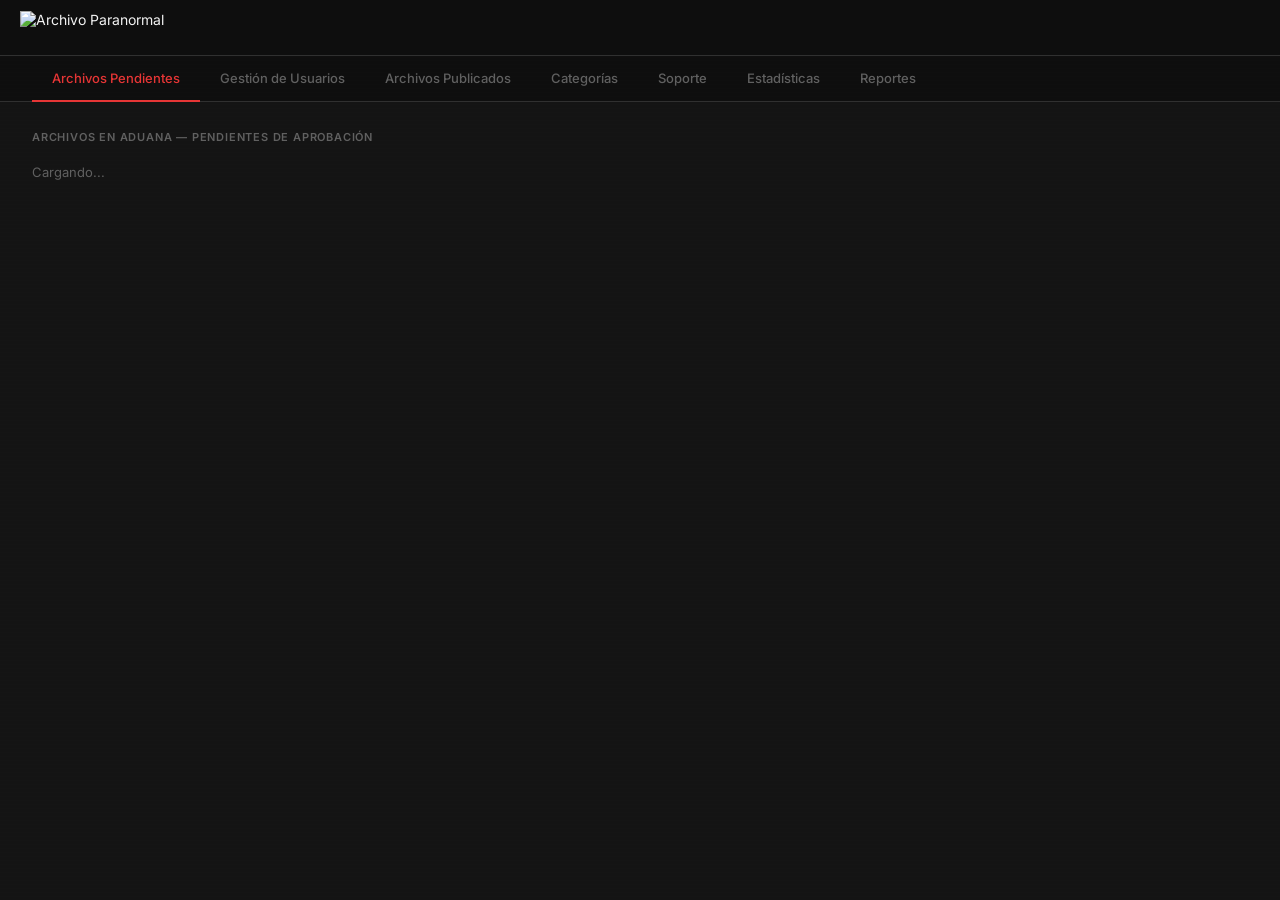
==== static/admin.html @ aea9e906 "Preparar deploy: super admin, soporte, permisos, modo claro, auto-init DB y config Render Co-Authore" ====
<!DOCTYPE html>
<html lang="es">
<head>
<meta charset="UTF-8">
<link rel="preconnect" href="https://fonts.googleapis.com">
<link rel="preconnect" href="https://fonts.gstatic.com" crossorigin>
<meta name="viewport" content="width=device-width, initial-scale=1.0">
<title>Administración — Archivo Paranormal</title>
<link rel="stylesheet" href="shared.css">
<link rel="stylesheet" href="admin.css">
</head>
<body>

<nav class="navbar">
  <a class="navbar-logo" onclick="irHome()">
    <img src="/logo.png" alt="Archivo Paranormal">
  </a>
  <div class="navbar-nav" id="navbar-nav"></div>
  <div class="navbar-session" id="session-bar"></div>
</nav>
</div>

<!-- Tabs -->
<div class="tabs">
  <button class="tab active" data-tab="pendientes">Archivos Pendientes</button>
  <button class="tab" data-tab="usuarios">Gestión de Usuarios</button>
  <button class="tab" data-tab="publicados">Archivos Publicados</button>
  <button class="tab" data-tab="categorias">Categorías</button>
  <button class="tab" data-tab="soporte">Soporte</button>
  <button class="tab" data-tab="estadisticas">Estadísticas</button>
  <button class="tab" data-tab="reportes">Reportes</button>
  <button class="tab hidden" data-tab="permisos" id="tab-btn-permisos">Permisos</button>
</div>

<!-- ══════════ TAB: ARCHIVOS PENDIENTES ══════════ -->
<section id="tab-pendientes" class="tab-content">
  <h2 class="section-title">Archivos en aduana — pendientes de aprobación</h2>
  <div id="lista-pendientes" class="lista-pendientes">
    <p class="cargando">Cargando...</p>
  </div>
</section>

<!-- ══════════ TAB: PUBLICADOS ══════════ -->
<section id="tab-publicados" class="tab-content hidden">
  <h2 class="section-title">Archivos publicados — gestión</h2>
  <div id="lista-publicados"></div>
</section>

<!-- ══════════ TAB: CATEGORÍAS ══════════ -->
<section id="tab-categorias" class="tab-content hidden">
  <h2 class="section-title">Categorías / carpetas del archivo</h2>
  <div class="cat-form">
    <input type="text" id="nueva-cat" maxlength="100" placeholder="Nombre de la nueva categoría (ej. Criptozoología)">
    <button class="btn-accion btn-verde" id="btn-crear-cat">+ Crear categoría</button>
  </div>
  <p id="cat-error" class="error-msg hidden"></p>
  <div id="lista-categorias"></div>
</section>

<!-- ══════════ TAB: SOPORTE ══════════ -->
<section id="tab-soporte" class="tab-content hidden">
  <h2 class="section-title">Solicitudes de soporte</h2>
  <div id="lista-soporte"></div>
</section>

<!-- ══════════ TAB: PERMISOS (solo Super Admin) ══════════ -->
<section id="tab-permisos" class="tab-content hidden">
  <h2 class="section-title">Permisos del perfil Administrador</h2>
  <p class="perm-hint">Como Super Administrador puedes delegar o revocar estas capacidades al perfil Administrador. El Super Administrador siempre las tiene.</p>
  <div id="lista-permisos"></div>

  <h2 class="section-title" style="margin-top:32px">Peso máximo de subida</h2>
  <div class="peso-form">
    <input type="number" id="peso-max" min="1" max="2000">
    <span class="peso-unidad">MB</span>
    <button class="btn-accion btn-verde" id="btn-guardar-peso">Guardar</button>
  </div>
  <p id="peso-msg" class="perm-hint"></p>
</section>

<!-- ══════════ TAB: ESTADÍSTICAS ══════════ -->
<section id="tab-estadisticas" class="tab-content hidden">
  <h2 class="section-title">Estadísticas del sitio</h2>
  <div id="stats-grid" class="stats-grid"></div>
  <div id="top-archivos-wrap" style="margin-top:24px"></div>
</section>

<!-- ══════════ TAB: REPORTES ══════════ -->
<section id="tab-reportes" class="tab-content hidden">
  <h2 class="section-title">Reportes pendientes</h2>
  <div id="lista-reportes"></div>
</section>

<!-- ══════════ TAB: USUARIOS ══════════ -->
<section id="tab-usuarios" class="tab-content hidden">
  <h2 class="section-title">Gestión de usuarios</h2>

  <!-- Modal cambio de contraseña -->
  <div id="modal-pwd" class="modal-overlay hidden">
    <div class="modal-box">
      <button onclick="document.getElementById('modal-pwd').classList.add('hidden')" class="modal-close">&times;</button>
      <h3 class="modal-title">Nueva contraseña</h3>
      <input type="password" id="nueva-pwd" placeholder="Mínimo 8 caracteres">
      <p id="pwd-error" class="error-msg hidden"></p>
      <button class="btn-accion btn-verde" id="btn-confirmar-pwd">Confirmar</button>
    </div>
  </div>

  <div id="tabla-usuarios-wrap">
    <p class="cargando">Cargando...</p>
  </div>
</section>

<div class="vhs-overlay"></div>

<script src="temas.js"></script>
<script src="auth.js"></script>
<script src="admin.js"></script>
</body>
</html>
---- static/shared.css ----
@import url('https://fonts.googleapis.com/css2?family=Inter:wght@300;400;500;600;700&display=swap');

* { margin: 0; padding: 0; box-sizing: border-box; }

:root {
  --bg:        #141414;
  --bg-1:      #1c1c1c;
  --bg-2:      #242424;
  --bg-3:      #2e2e2e;
  --border:    #303030;
  --text:      #f2f2f2;
  --text-2:    #a8a8a8;
  --text-3:    #606060;
  --red:       #e63535;
  --red-2:     #c02020;
  --red-dark:  #8a0f0f;
  --red-bg:    #1c0808;
  --red-glow:  rgba(230,53,53,.35);
}

/* ══ MODO CLARO ══ */
/* color-scheme hace que los controles nativos (menús de <select>, scrollbars,
   date pickers) se rendericen en el esquema correcto, no según el SO. */
:root { color-scheme: dark; }
:root[data-modo="claro"] { color-scheme: light; }

:root[data-modo="claro"] {
  --bg:     #f4f4f5;
  --bg-1:   #ffffff;
  --bg-2:   #ececee;
  --bg-3:   #e0e0e3;
  --border: #d6d6da;
  --text:   #1a1a1c;
  --text-2: #52525b;
  --text-3: #8a8a92;
}
:root[data-modo="claro"] .navbar { background: #ffffff; }
:root[data-modo="claro"] .tabs   { background: #ececee; }
/* En claro, atenuar el ruido VHS para que no ensucie el fondo blanco */
:root[data-modo="claro"] .vhs-overlay { opacity: .12; }

body {
  background: var(--bg);
  color: var(--text);
  font-family: 'Inter', system-ui, sans-serif;
  font-size: 14px;
  min-height: 100vh;
  -webkit-font-smoothing: antialiased;
  transition: background .2s, color .2s;
}

/* ══ NAVBAR ══ */
.navbar {
  display: flex; align-items: center;
  justify-content: space-between;
  padding: 0 20px; height: 56px;
  background: #0e0e0e;
  border-bottom: 1px solid var(--border);
  position: sticky; top: 0; z-index: 90;
  gap: 12px;
}
.navbar-logo { display: flex; align-items: center; gap: 10px; cursor: pointer; flex-shrink: 0; text-decoration: none; }
.navbar-logo img { height: 34px; width: auto; }
.navbar-nav { display: flex; align-items: center; gap: 4px; flex: 1; flex-wrap: wrap; }
.nav-btn {
  font-family: inherit; font-size: 13px; font-weight: 500;
  padding: 6px 12px; border: none; cursor: pointer;
  transition: background .15s, color .15s;
  background: transparent; color: var(--text-2);
  border-radius: 6px; display: flex; align-items: center; gap: 6px;
}
.nav-btn:hover { background: var(--bg-3); color: var(--text); }
.nav-btn-back, .nav-btn-home { border: 1px solid var(--border); }
.nav-btn-back:hover, .nav-btn-home:hover { border-color: var(--red-2); color: var(--red); }
.navbar-session { display: flex; align-items: center; gap: 8px; flex-shrink: 0; flex-wrap: wrap; }
.session-info { display: flex; align-items: center; gap: 8px; }
.session-nombre { font-size: 13px; font-weight: 500; color: var(--text-2); display: flex; align-items: center; gap: 8px; }
.session-badge {
  background: var(--red-bg); color: var(--red);
  font-size: 11px; font-weight: 600; padding: 2px 8px;
  border: 1px solid var(--red-dark); border-radius: 20px;
}
.navbar-cat-title { font-size: 14px; font-weight: 600; color: var(--red); margin-left: 8px; }

.btn-top {
  font-family: inherit; font-size: 13px; font-weight: 500;
  padding: 7px 14px; cursor: pointer;
  transition: all .15s; border-radius: 6px;
  display: flex; align-items: center; gap: 6px;
}
.btn-login  { background: transparent; color: var(--red); border: 1px solid var(--red-2); }
.btn-login:hover { background: var(--red-bg); }
.btn-register { background: var(--red-2); color: #fff; border: none; font-weight: 600; }
.btn-register:hover { background: var(--red-dark); box-shadow: 0 0 12px var(--red-glow); }
.btn-admin { background: var(--bg-2); color: var(--text-2); border: 1px solid var(--border); }
.btn-admin:hover { border-color: var(--red-2); color: var(--red); background: var(--red-bg); }
.btn-logout { background: transparent; color: var(--text-3); border: 1px solid var(--border); font-size: 12px; }
.btn-logout:hover { color: var(--text-2); border-color: var(--bg-3); }

/* ══ TOAST ══ */
.toast {
  position: fixed; bottom: 24px; right: 24px; z-index: 9999;
  background: var(--bg-1); border: 1px solid var(--border);
  border-radius: 10px; padding: 12px 18px;
  font-size: 13px; box-shadow: 0 8px 24px rgba(0,0,0,.5);
  display: flex; align-items: center; gap: 10px;
  animation: toast-in .2s ease;
}
.toast.ok    { border-left: 3px solid #4ade80; }
.toast.error { border-left: 3px solid var(--red); }
@keyframes toast-in { from { opacity:0; transform:translateY(12px); } to { opacity:1; transform:translateY(0); } }

/* ══ LOADING ══ */
.loading-overlay {
  position: fixed; inset: 0; background: rgba(0,0,0,.6);
  display: flex; align-items: center; justify-content: center; z-index: 999;
}
.loading-spinner {
  width: 40px; height: 40px; border-radius: 50%;
  border: 3px solid var(--border); border-top-color: var(--red);
  animation: spin .7s linear infinite;
}
@keyframes spin { to { transform: rotate(360deg); } }

/* ══ VHS ══ */
.vhs-overlay {
  position: fixed; inset: 0; pointer-events: none; z-index: 50;
  background-image: repeating-linear-gradient(to bottom, rgba(255,255,255,.018) 0px, rgba(255,255,255,.018) 1px, transparent 2px, transparent 4px);
  background-size: 100% 4px;
  animation: vhs-scroll 6s linear infinite;
  mix-blend-mode: overlay; opacity: .45;
}
.vhs-overlay::before {
  content: ""; position: absolute; left: 0; width: 100%; height: 60px;
  background: linear-gradient(to bottom, transparent 0%, rgba(255,50,50,.055) 50%, transparent 100%);
  animation: vhs-band 5s ease-in-out infinite;
}
@keyframes vhs-scroll { to { background-position-y: 400px; } }
@keyframes vhs-band   { 0% { top:-10%; } 50% { top:60%; } 100% { top:110%; } }

.hidden { display: none !important; }

/* ══ RESPONSIVE ══ */
@media (max-width: 768px) {
  .navbar { padding: 0 12px; height: auto; min-height: 56px; flex-wrap: wrap; padding-top: 8px; padding-bottom: 8px; }
  .navbar-logo img { height: 28px; }
  .navbar-nav { gap: 4px; }
  .nav-btn { font-size: 12px; padding: 5px 8px; }
  .navbar-session { gap: 6px; }
  .btn-top { font-size: 12px; padding: 6px 10px; }
  .session-nombre { font-size: 12px; }
  .session-badge { display: none; }
}

@media (max-width: 480px) {
  .navbar-nav .nav-btn span { display: none; }
  .btn-top span { display: none; }
}

/* ══ SELECTOR DE TEMAS ══ */
.tema-btn { gap: 6px; }

.tema-dropdown {
  position: absolute; top: calc(100% + 6px); right: 0;
  background: var(--bg-1); border: 1px solid var(--border);
  border-radius: 10px; box-shadow: 0 8px 24px rgba(0,0,0,.6);
  z-index: 200; min-width: 180px; overflow: hidden;
  animation: dropdown-in .15s ease;
}
@keyframes dropdown-in {
  from { opacity:0; transform: translateY(-6px); }
  to   { opacity:1; transform: translateY(0); }
}

.tema-opcion {
  display: flex; align-items: center; gap: 10px;
  padding: 10px 14px; cursor: pointer; font-size: 13px;
  color: var(--text-2); transition: background .12s;
}
.tema-opcion:hover  { background: var(--bg-2); color: var(--text); }
.tema-opcion.activo { color: var(--red); font-weight: 600; }

.tema-dot {
  width: 12px; height: 12px; border-radius: 50%; flex-shrink: 0;
  box-shadow: 0 0 6px currentColor;
}
---- static/admin.css ----
/* ── Tabs ── */
.tabs {
  display: flex; gap: 0;
  border-bottom: 1px solid var(--border);
  padding: 0 32px;
  background: #0e0e0e;
}
.tab {
  background: none; border: none;
  color: var(--text-3); font-family: inherit;
  font-size: 13px; font-weight: 500;
  padding: 14px 20px; cursor: pointer;
  border-bottom: 2px solid transparent;
  margin-bottom: -1px; transition: color .2s;
  display: flex; align-items: center; gap: 6px;
}
.tab.active { color: var(--red); border-bottom-color: var(--red); }
.tab:hover  { color: var(--text-2); }

.tab-content { padding: 28px 32px; }
.section-title {
  color: var(--text-3); font-size: 11px; font-weight: 600;
  letter-spacing: .8px; margin-bottom: 20px;
  text-transform: uppercase;
}

/* ── Cards pendientes ── */
.lista-pendientes {
  display: grid;
  grid-template-columns: repeat(auto-fill, minmax(280px, 1fr));
  gap: 16px;
}
.pendiente-card {
  background: var(--bg-1); border: 1px solid var(--border);
  border-radius: 10px; padding: 16px;
  display: flex; flex-direction: column; gap: 10px;
}
.pendiente-card img,
.pendiente-card video,
.pendiente-card audio {
  width: 100%; max-height: 180px;
  object-fit: cover; border-radius: 6px;
}

.p-nombre  { font-size: 12px; color: var(--text-2); word-break: break-all; }
.p-asunto  { font-size: 14px; font-weight: 600; color: var(--text); }
.p-meta    { font-size: 12px; color: var(--text-3); line-height: 1.7; }
.p-desc    { font-size: 12px; color: var(--text-3); line-height: 1.5; font-style: italic; }

.tipo-badge {
  font-size: 11px; font-weight: 600; padding: 3px 8px;
  background: var(--red-bg); color: var(--red);
  border: 1px solid var(--red-dark); text-transform: uppercase;
  border-radius: 20px; align-self: flex-start; letter-spacing: .3px;
}
.cat-badge {
  font-size: 11px; font-weight: 600; padding: 3px 8px;
  background: rgba(74,222,128,.08); color: #4ade80;
  border: 1px solid rgba(74,222,128,.2);
  border-radius: 20px; align-self: flex-start;
}

.acciones-card { display: flex; gap: 8px; margin-top: 4px; }
.btn-accion {
  flex: 1; font-family: inherit; font-size: 13px; font-weight: 600;
  padding: 9px; border: none; cursor: pointer;
  border-radius: 7px; transition: opacity .2s, transform .1s;
  display: flex; align-items: center; justify-content: center; gap: 6px;
}
.btn-accion:hover { opacity: .85; transform: translateY(-1px); }
.btn-verde { background: rgba(74,222,128,.12); color: #4ade80; border: 1px solid rgba(74,222,128,.25); }
.btn-rojo  { background: rgba(239,68,68,.12);  color: #f87171; border: 1px solid rgba(239,68,68,.25); }

/* ── Tabla usuarios ── */
.tabla-usuarios { width: 100%; border-collapse: collapse; font-size: 13px; }
.tabla-usuarios th {
  text-align: left; padding: 10px 14px;
  color: var(--text-3); border-bottom: 1px solid var(--border);
  font-size: 11px; font-weight: 600; text-transform: uppercase;
  letter-spacing: .5px;
}
.tabla-usuarios td {
  padding: 12px 14px; border-bottom: 1px solid var(--border);
  vertical-align: middle;
}
.tabla-usuarios tr:hover td { background: var(--bg-2); }

.perfil-badge {
  padding: 3px 10px; font-size: 11px; font-weight: 600;
  border: 1px solid; display: inline-block; border-radius: 20px;
}
.perfil-1 { border-color: var(--red); color: var(--red); background: var(--red-bg); }
.perfil-2 { border-color: #d97706; color: #fbbf24; background: rgba(217,119,6,.08); }
.perfil-3 { border-color: #4f46e5; color: #818cf8; background: rgba(79,70,229,.08); }

.estado-bloq { color: #f87171; font-size: 12px; font-weight: 500; }
.estado-ok   { color: #4ade80; font-size: 12px; font-weight: 500; }

.acciones-usuario { display: flex; gap: 5px; flex-wrap: wrap; }
.btn-mini {
  font-family: inherit; font-size: 12px; font-weight: 500;
  padding: 5px 10px; border: 1px solid; background: none;
  cursor: pointer; border-radius: 6px; transition: background .15s;
  display: flex; align-items: center; gap: 4px;
}
.btn-mini-rojo   { border-color: rgba(239,68,68,.3);   color: #f87171; }
.btn-mini-rojo:hover { background: rgba(239,68,68,.08); }
.btn-mini-verde  { border-color: rgba(74,222,128,.3);  color: #4ade80; }
.btn-mini-verde:hover { background: rgba(74,222,128,.08); }
.btn-mini-gris   { border-color: var(--border); color: var(--text-3); }
.btn-mini-gris:hover  { background: var(--bg-3); color: var(--text-2); }
.btn-mini-azul   { border-color: rgba(79,70,229,.3);   color: #818cf8; }
.btn-mini-azul:hover  { background: rgba(79,70,229,.08); }

/* Modal contraseña */
.modal-overlay {
  position: fixed; inset: 0;
  background: rgba(0,0,0,.7);
  display: flex; align-items: center; justify-content: center; z-index: 200;
  backdrop-filter: blur(4px);
}
.modal-box {
  position: relative; background: var(--bg-1);
  border: 1px solid var(--border);
  box-shadow: 0 24px 60px rgba(0,0,0,.7);
  width: 100%; max-width: 340px; padding: 28px;
  display: flex; flex-direction: column; gap: 14px;
  border-radius: 12px;
}
.modal-close {
  position: absolute; top: 12px; right: 14px;
  background: none; border: none; color: var(--text-3);
  font-size: 18px; cursor: pointer; line-height: 1;
  width: 28px; height: 28px; border-radius: 6px;
  display: flex; align-items: center; justify-content: center;
  transition: background .15s, color .15s;
}
.modal-close:hover { background: var(--bg-3); color: var(--text); }
.modal-title { color: var(--text); font-size: 15px; font-weight: 600; }
#nueva-pwd {
  background: var(--bg-2); border: 1px solid var(--border);
  color: var(--text); font-family: inherit; font-size: 14px;
  padding: 10px 12px; outline: none; border-radius: 8px;
  transition: border-color .15s, box-shadow .15s;
}
#nueva-pwd:focus {
  border-color: var(--red-2);
  box-shadow: 0 0 0 3px rgba(192,32,32,.15);
}
.error-msg {
  color: #f87171; font-size: 12px;
  padding: 8px 12px; background: rgba(239,68,68,.08);
  border: 1px solid rgba(239,68,68,.2); border-radius: 6px;
}

.cargando  { color: var(--text-3); font-size: 13px; }
.sin-items { color: var(--text-3); font-size: 13px; text-align: center; padding: 60px 0; }

.select-perfil {
  background: var(--bg-2); border: 1px solid var(--border);
  color: var(--text); font-family: inherit; font-size: 12px;
  padding: 5px 8px; outline: none; border-radius: 6px;
}

/* ══ ESTADÍSTICAS ══ */
.stats-grid {
  display: grid;
  grid-template-columns: repeat(auto-fill, minmax(160px, 1fr));
  gap: 14px;
}
.stat-card {
  background: var(--bg-2); border: 1px solid var(--border);
  border-radius: 10px; padding: 18px 16px; text-align: center;
}
.stat-valor { font-size: 2rem; font-weight: 700; color: var(--red); margin-bottom: 6px; }
.stat-label { font-size: 12px; color: var(--text-3); }

/* ══ RESPONSIVE ADMIN ══ */
@media (max-width: 768px) {
  .tabs { padding: 0 16px; overflow-x: auto; flex-wrap: nowrap; }
  .tab  { white-space: nowrap; padding: 12px 14px; font-size: 12px; }
  .tab-content { padding: 20px 16px; }
  .lista-pendientes { grid-template-columns: 1fr; }
  .tabla-usuarios { font-size: 12px; }
  .tabla-usuarios th, .tabla-usuarios td { padding: 8px 10px; }
  .acciones-usuario { flex-direction: column; }
}
@media (max-width: 480px) {
  .stats-grid { grid-template-columns: repeat(2,1fr); }
}

/* ── Categorías ── */
.cat-form {
  display: flex; gap: 10px; flex-wrap: wrap;
  margin-bottom: 8px; max-width: 620px;
}
.cat-form input {
  flex: 1; min-width: 220px;
  background: var(--bg-2); border: 1px solid var(--border);
  border-radius: 8px; padding: 10px 14px;
  color: var(--text); font-family: inherit; font-size: 14px;
}
.cat-form input:focus { outline: none; border-color: var(--red-2); }
.cat-item {
  display: flex; align-items: center; justify-content: space-between;
  gap: 12px; background: var(--bg-1); border: 1px solid var(--border);
  border-radius: 10px; padding: 12px 16px; margin-bottom: 8px;
  max-width: 620px;
}
.cat-info { display: flex; align-items: center; gap: 12px; }
.cat-nombre { font-size: 14px; font-weight: 600; color: var(--text); }
.cat-count { font-size: 12px; color: var(--text-3); }
.cat-acciones { display: flex; gap: 6px; }
.btn-mini[disabled] { opacity: .4; cursor: not-allowed; }

/* ── Soporte (bandeja) ── */
.ticket-card {
  background: var(--bg-1); border: 1px solid var(--border);
  border-radius: 12px; padding: 16px; margin-bottom: 12px; max-width: 720px;
}
.ticket-head { display: flex; align-items: center; gap: 10px; margin-bottom: 8px; }
.ticket-num { font-size: 14px; font-weight: 700; color: var(--red); letter-spacing: .5px; }
.ticket-badge {
  font-size: 10px; font-weight: 700; padding: 2px 8px; border-radius: 20px;
  text-transform: uppercase; letter-spacing: .3px;
}
.ticket-asunto { font-size: 14px; font-weight: 600; color: var(--text); margin-bottom: 4px; }
.ticket-com { font-size: 13px; color: var(--text-2); line-height: 1.5; margin-bottom: 8px; }
.ticket-meta { font-size: 11px; color: var(--text-3); margin-bottom: 10px; }
.ticket-resp {
  font-size: 13px; color: var(--text); background: var(--bg-2);
  border-left: 3px solid var(--red); padding: 8px 12px;
  border-radius: 6px; margin-bottom: 10px;
}
.ticket-resp span { font-weight: 600; color: var(--red); }
.ticket-form textarea {
  width: 100%; background: var(--bg-2); border: 1px solid var(--border);
  color: var(--text); font-family: inherit; font-size: 13px;
  padding: 8px 10px; border-radius: 8px; outline: none; resize: vertical;
}
.ticket-form textarea:focus { border-color: var(--red-2); }
.ticket-acciones { display: flex; gap: 8px; margin-top: 8px; }

/* ── Permisos (switches) ── */
.perm-hint { font-size: 12px; color: var(--text-3); margin-bottom: 16px; max-width: 620px; }
.perm-item {
  display: flex; align-items: center; justify-content: space-between;
  gap: 12px; background: var(--bg-1); border: 1px solid var(--border);
  border-radius: 10px; padding: 14px 18px; margin-bottom: 8px; max-width: 620px;
}
.perm-label { font-size: 14px; color: var(--text); }
.switch { position: relative; display: inline-block; width: 44px; height: 24px; flex-shrink: 0; }
.switch input { opacity: 0; width: 0; height: 0; }
.slider {
  position: absolute; cursor: pointer; inset: 0;
  background: var(--bg-3); border: 1px solid var(--border);
  transition: .2s; border-radius: 24px;
}
.slider::before {
  content: ""; position: absolute; height: 16px; width: 16px;
  left: 3px; bottom: 3px; background: var(--text-2);
  transition: .2s; border-radius: 50%;
}
.switch input:checked + .slider { background: var(--red-bg); border-color: var(--red-2); }
.switch input:checked + .slider::before { transform: translateX(20px); background: var(--red); }

.peso-form { display: flex; align-items: center; gap: 10px; }
.peso-form input {
  width: 120px; background: var(--bg-2); border: 1px solid var(--border);
  color: var(--text); font-family: inherit; font-size: 14px;
  padding: 9px 12px; border-radius: 8px; outline: none;
}
.peso-form input:focus { border-color: var(--red-2); }
.peso-unidad { font-size: 14px; color: var(--text-2); }

/* Badge del perfil Super Admin */
.perfil-badge.perfil-0 {
  background: rgba(168,85,247,.14); color: #c084fc; border: 1px solid rgba(168,85,247,.35);
}
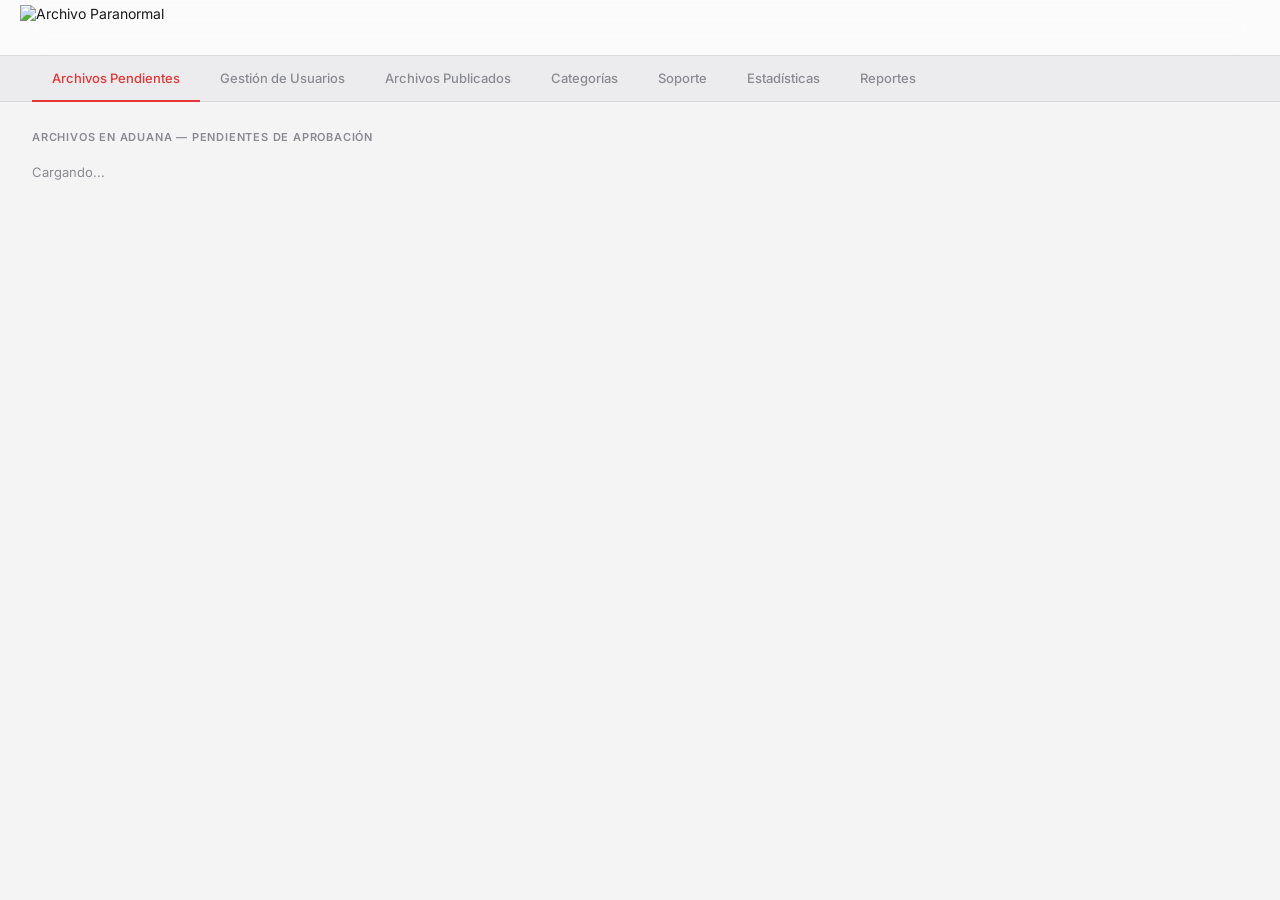
==== commit 86df71b6: "Nuevo Home tipo Tumblr (feed scrolleable de últimos posts) y logo que navega a las carpetas/categorí" ====
--- a/static/admin.html
+++ b/static/admin.html
@@ -12,7 +12,7 @@
 <body>
 
 <nav class="navbar">
-  <a class="navbar-logo" onclick="irHome()">
+  <a class="navbar-logo" onclick="irCarpetas()">
     <img src="/logo.png" alt="Archivo Paranormal">
   </a>
   <div class="navbar-nav" id="navbar-nav"></div>
--- a/static/shared.css
+++ b/static/shared.css
@@ -16,6 +16,20 @@
   --red-dark:  #8a0f0f;
   --red-bg:    #1c0808;
   --red-glow:  rgba(230,53,53,.35);
+  /* Tinte del acento para badges/pastillas: se adapta al color de tema y
+     funciona igual en modo claro y oscuro (no es un fondo oscuro fijo). */
+  --accent-soft:    color-mix(in srgb, var(--red) 15%, transparent);
+  --accent-soft-bd: color-mix(in srgb, var(--red) 34%, transparent);
+
+  /* ── Liquid glass (vidrio esmerilado con profundidad) ──
+     Se arma con el fondo y el acento actuales, así se armoniza al
+     cambiar de modo (claro/oscuro) y de tema (color). */
+  --glass-blur:   blur(18px) saturate(180%);
+  --glass-bg:     color-mix(in srgb, var(--bg-1) 55%, transparent);
+  --glass-bd:     color-mix(in srgb, var(--text) 14%, transparent);
+  --glass-hi:     color-mix(in srgb, #ffffff 30%, transparent);
+  --glass-shadow: 0 10px 30px rgba(0,0,0,.18), 0 2px 8px rgba(0,0,0,.10);
+  --glass-tint:   color-mix(in srgb, var(--red) 10%, transparent);
 }
 
 /* ══ MODO CLARO ══ */
@@ -34,7 +48,7 @@
   --text-2: #52525b;
   --text-3: #8a8a92;
 }
-:root[data-modo="claro"] .navbar { background: #ffffff; }
+:root[data-modo="claro"] .navbar { background: color-mix(in srgb, #ffffff 65%, transparent); }
 :root[data-modo="claro"] .tabs   { background: #ececee; }
 /* En claro, atenuar el ruido VHS para que no ensucie el fondo blanco */
 :root[data-modo="claro"] .vhs-overlay { opacity: .12; }
@@ -54,48 +68,65 @@
   display: flex; align-items: center;
   justify-content: space-between;
   padding: 0 20px; height: 56px;
-  background: #0e0e0e;
-  border-bottom: 1px solid var(--border);
+  background: color-mix(in srgb, var(--bg) 65%, transparent);
+  backdrop-filter: var(--glass-blur);
+  -webkit-backdrop-filter: var(--glass-blur);
+  border-bottom: 1px solid var(--glass-bd);
   position: sticky; top: 0; z-index: 90;
   gap: 12px;
 }
 .navbar-logo { display: flex; align-items: center; gap: 10px; cursor: pointer; flex-shrink: 0; text-decoration: none; }
-.navbar-logo img { height: 34px; width: auto; }
+.navbar-logo img { height: 46px; width: auto; }
 .navbar-nav { display: flex; align-items: center; gap: 4px; flex: 1; flex-wrap: wrap; }
 .nav-btn {
   font-family: inherit; font-size: 13px; font-weight: 500;
-  padding: 6px 12px; border: none; cursor: pointer;
-  transition: background .15s, color .15s;
-  background: transparent; color: var(--text-2);
-  border-radius: 6px; display: flex; align-items: center; gap: 6px;
-}
-.nav-btn:hover { background: var(--bg-3); color: var(--text); }
-.nav-btn-back, .nav-btn-home { border: 1px solid var(--border); }
-.nav-btn-back:hover, .nav-btn-home:hover { border-color: var(--red-2); color: var(--red); }
+  padding: 6px 12px; cursor: pointer;
+  transition: all .15s; color: var(--text-2);
+  border-radius: 10px; display: flex; align-items: center; gap: 6px;
+  background: var(--glass-bg);
+  backdrop-filter: var(--glass-blur);
+  -webkit-backdrop-filter: var(--glass-blur);
+  border: 1px solid var(--glass-bd);
+  box-shadow: var(--glass-shadow), inset 0 1px 0 var(--glass-hi);
+}
+.nav-btn:hover { color: var(--red); border-color: color-mix(in srgb, var(--red) 40%, transparent); transform: translateY(-1px); }
 .navbar-session { display: flex; align-items: center; gap: 8px; flex-shrink: 0; flex-wrap: wrap; }
 .session-info { display: flex; align-items: center; gap: 8px; }
 .session-nombre { font-size: 13px; font-weight: 500; color: var(--text-2); display: flex; align-items: center; gap: 8px; }
 .session-badge {
-  background: var(--red-bg); color: var(--red);
+  background: var(--accent-soft); color: var(--red);
   font-size: 11px; font-weight: 600; padding: 2px 8px;
-  border: 1px solid var(--red-dark); border-radius: 20px;
+  border: 1px solid var(--accent-soft-bd); border-radius: 20px;
 }
 .navbar-cat-title { font-size: 14px; font-weight: 600; color: var(--red); margin-left: 8px; }
 
 .btn-top {
   font-family: inherit; font-size: 13px; font-weight: 500;
   padding: 7px 14px; cursor: pointer;
-  transition: all .15s; border-radius: 6px;
+  transition: all .15s; border-radius: 10px;
   display: flex; align-items: center; gap: 6px;
-}
-.btn-login  { background: transparent; color: var(--red); border: 1px solid var(--red-2); }
-.btn-login:hover { background: var(--red-bg); }
-.btn-register { background: var(--red-2); color: #fff; border: none; font-weight: 600; }
-.btn-register:hover { background: var(--red-dark); box-shadow: 0 0 12px var(--red-glow); }
-.btn-admin { background: var(--bg-2); color: var(--text-2); border: 1px solid var(--border); }
-.btn-admin:hover { border-color: var(--red-2); color: var(--red); background: var(--red-bg); }
-.btn-logout { background: transparent; color: var(--text-3); border: 1px solid var(--border); font-size: 12px; }
-.btn-logout:hover { color: var(--text-2); border-color: var(--bg-3); }
+  /* Vidrio esmerilado con brillo superior (profundidad) */
+  background: var(--glass-bg);
+  backdrop-filter: var(--glass-blur);
+  -webkit-backdrop-filter: var(--glass-blur);
+  border: 1px solid var(--glass-bd);
+  color: var(--text-2);
+  box-shadow: var(--glass-shadow), inset 0 1px 0 var(--glass-hi);
+}
+.btn-top:hover { transform: translateY(-1px); box-shadow: 0 14px 34px rgba(0,0,0,.22), inset 0 1px 0 var(--glass-hi); color: var(--text); }
+.btn-top:active { transform: translateY(0); }
+.btn-login  { color: var(--red); border-color: color-mix(in srgb, var(--red) 45%, transparent); }
+.btn-login:hover { background: var(--accent-soft); }
+.btn-register {
+  color: #fff; border: 1px solid color-mix(in srgb, #fff 30%, transparent); font-weight: 600;
+  background: linear-gradient(180deg, color-mix(in srgb, var(--red) 92%, white) 0%, var(--red-2) 100%);
+  box-shadow: 0 8px 22px var(--red-glow), inset 0 1px 0 color-mix(in srgb, #fff 45%, transparent);
+}
+.btn-register:hover { filter: brightness(1.05); box-shadow: 0 12px 30px var(--red-glow), inset 0 1px 0 color-mix(in srgb, #fff 45%, transparent); }
+.btn-admin { color: var(--text-2); }
+.btn-admin:hover { border-color: var(--red-2); color: var(--red); background: var(--accent-soft); }
+.btn-logout { color: var(--text-2); font-size: 12px; }
+.btn-logout:hover { color: var(--text); }
 
 /* ══ TOAST ══ */
 .toast {
@@ -140,10 +171,166 @@
 
 .hidden { display: none !important; }
 
+/* ══ Ojo mostrar/ocultar contraseña ══ */
+.pwd-wrap { position: relative; display: block; }
+.pwd-wrap > input { width: 100%; padding-right: 42px !important; }
+.pwd-toggle {
+  position: absolute; top: 50%; right: 10px; transform: translateY(-50%);
+  background: none; border: none; cursor: pointer; color: var(--text-3);
+  display: flex; align-items: center; justify-content: center; padding: 4px; line-height: 0;
+  transition: color .15s;
+}
+.pwd-toggle:hover { color: var(--red); }
+
+/* Grupo de botones "movibles" de la barra superior (se ocultan en móvil) */
+.session-primary { display: flex; align-items: center; gap: 8px; flex-wrap: wrap; }
+
+/* ══ DIÁLOGO (requiere cuenta para subir) ══ */
+.dlg-overlay {
+  position: fixed; inset: 0; z-index: 500; padding: 20px;
+  background: rgba(0,0,0,.35); backdrop-filter: blur(8px); -webkit-backdrop-filter: blur(8px);
+  display: flex; align-items: center; justify-content: center;
+  animation: dlg-in .15s ease;
+}
+@keyframes dlg-in { from { opacity: 0; } to { opacity: 1; } }
+.dlg-box {
+  background: linear-gradient(var(--glass-tint), var(--glass-tint)), color-mix(in srgb, var(--bg-1) 72%, transparent);
+  backdrop-filter: var(--glass-blur); -webkit-backdrop-filter: var(--glass-blur);
+  border: 1px solid var(--glass-bd);
+  border-radius: 20px; padding: 26px 24px; max-width: 340px; width: 100%;
+  text-align: center;
+  box-shadow: 0 30px 70px rgba(0,0,0,.35), inset 0 1px 0 var(--glass-hi);
+}
+.dlg-icon {
+  width: 52px; height: 52px; margin: 0 auto 14px; border-radius: 50%;
+  background: var(--accent-soft); color: var(--red);
+  display: flex; align-items: center; justify-content: center;
+  border: 1px solid var(--accent-soft-bd);
+}
+.dlg-title { font-size: 17px; font-weight: 700; color: var(--text); margin-bottom: 8px; }
+.dlg-text { font-size: 13px; color: var(--text-2); line-height: 1.5; margin-bottom: 20px; }
+.dlg-actions { display: flex; flex-direction: column; gap: 10px; }
+.dlg-btn {
+  display: block; padding: 11px; border-radius: 9px;
+  font-size: 14px; font-weight: 600; text-decoration: none; cursor: pointer;
+  font-family: inherit;
+}
+.dlg-primary { background: var(--red-2); color: #fff; }
+.dlg-primary:hover { background: var(--red-dark); }
+.dlg-secondary { background: var(--bg-2); color: var(--text); border: 1px solid var(--border); }
+.dlg-secondary:hover { border-color: var(--red-2); }
+.dlg-close {
+  margin-top: 14px; background: none; border: none; color: var(--text-3);
+  font-size: 13px; cursor: pointer; font-family: inherit;
+}
+.dlg-close:hover { color: var(--text-2); }
+
+/* ══ MODAL DE SUBIDA (compartido en toda la app) ══ */
+.modal-overlay {
+  position: fixed; inset: 0; background: rgba(0,0,0,.4);
+  display: flex; align-items: center; justify-content: center;
+  z-index: 400; padding: 16px;
+  backdrop-filter: blur(10px); -webkit-backdrop-filter: blur(10px);
+}
+.modal-box {
+  position: relative;
+  background: linear-gradient(var(--glass-tint), var(--glass-tint)), color-mix(in srgb, var(--bg-1) 74%, transparent);
+  backdrop-filter: var(--glass-blur); -webkit-backdrop-filter: var(--glass-blur);
+  border: 1px solid var(--glass-bd);
+  box-shadow: 0 34px 80px rgba(0,0,0,.4), inset 0 1px 0 var(--glass-hi);
+  width: 100%; max-width: 460px; padding: 28px;
+  max-height: 90vh; overflow-y: auto; border-radius: 20px;
+}
+.modal-close {
+  position: absolute; top: 12px; right: 14px;
+  background: var(--bg-2); border: 1px solid var(--border);
+  color: var(--text-3); font-size: 14px; cursor: pointer;
+  width: 28px; height: 28px; border-radius: 8px;
+  display: flex; align-items: center; justify-content: center;
+}
+.modal-close:hover { background: var(--bg-3); color: var(--text); }
+.modal-title  { color: var(--text); text-align: center; font-size: 16px; font-weight: 700; margin-bottom: 4px; }
+.modal-subtitle { text-align: center; color: var(--text-3); font-size: 12px; margin-bottom: 22px; line-height: 1.5; }
+
+.modal-box form { display: flex; flex-direction: column; }
+.modal-box form label {
+  font-size: 11px; font-weight: 600; color: var(--text-2);
+  margin-bottom: 6px; letter-spacing: .4px; text-transform: uppercase;
+}
+.modal-box form input,
+.modal-box form select,
+.modal-box form textarea {
+  width: 100%;
+  background: var(--bg-2); border: 1px solid var(--border);
+  color: var(--text); font-family: inherit; font-size: 14px;
+  padding: 10px 12px; margin-bottom: 14px; outline: none;
+  border-radius: 8px; transition: border-color .15s, box-shadow .15s;
+}
+.modal-box form input:focus, .modal-box form select:focus, .modal-box form textarea:focus {
+  border-color: var(--red-2); box-shadow: 0 0 0 3px rgba(192,32,32,.12);
+}
+.modal-box form textarea { resize: vertical; }
+
+.tipo-detectado { font-size: 12px; color: var(--text-3); margin: -8px 0 12px; min-height: 14px; }
+.word-count { font-size: 11px; color: var(--text-3); margin: -8px 0 14px; text-align: right; }
+.error-msg { color: #f87171; font-size: 13px; margin-bottom: 12px; padding: 10px 12px; background: rgba(239,68,68,.08); border: 1px solid rgba(239,68,68,.2); border-radius: 6px; }
+
+.btn-confirmar {
+  background: var(--red-2); color: #fff; font-family: inherit;
+  font-size: 14px; font-weight: 600; padding: 11px; border: none;
+  cursor: pointer; border-radius: 8px; transition: background .2s, box-shadow .2s;
+}
+.btn-confirmar:hover { background: var(--red-dark); box-shadow: 0 0 20px var(--red-glow); }
+
+.aviso-incognito {
+  background: rgba(99,102,241,.08); border: 1px solid rgba(99,102,241,.25);
+  border-left: 3px solid #6366f1; color: #a5b4fc;
+  font-size: 13px; line-height: 1.6; padding: 12px 14px; margin-bottom: 14px; border-radius: 8px;
+}
+.aviso-incognito strong { color: #818cf8; }
+
+/* ══ MENÚ INFERIOR FLOTANTE (móvil / tablet) ══ */
+.mobile-nav { display: none; }
+
+@media (max-width: 900px) {
+  /* En pantallas chicas, los botones del top se salían: los movemos al
+     menú inferior y dejamos arriba solo el logo + modo/tema. */
+  .navbar-nav { display: none !important; }
+  .session-primary { display: none !important; }
+  .navbar { min-height: 52px; }
+
+  .mobile-nav {
+    display: flex; align-items: center; justify-content: space-around;
+    position: fixed; left: 12px; right: 12px; bottom: 12px; z-index: 300;
+    background: linear-gradient(var(--glass-tint), var(--glass-tint)), color-mix(in srgb, var(--bg-1) 62%, transparent);
+    backdrop-filter: var(--glass-blur); -webkit-backdrop-filter: var(--glass-blur);
+    border: 1px solid var(--glass-bd);
+    border-radius: 24px; padding: 8px 6px;
+    box-shadow: 0 12px 34px rgba(0,0,0,.28), inset 0 1px 0 var(--glass-hi);
+  }
+  .mobile-nav a {
+    display: flex; align-items: center; justify-content: center;
+    width: 46px; height: 46px; border-radius: 14px;
+    color: var(--text-3); text-decoration: none; transition: color .15s, background .15s;
+  }
+  .mobile-nav a:active { background: var(--bg-2); }
+  .mobile-nav a.activo { color: var(--red); }
+  .mobile-nav a.center {
+    width: 56px; height: 56px; border-radius: 50%;
+    background: var(--red-2); color: #fff;
+    box-shadow: 0 6px 18px var(--red-glow); margin-top: -20px;
+    border: 3px solid var(--bg);
+  }
+  .mobile-nav a.center:active { background: var(--red-dark); }
+
+  /* Que el contenido no quede tapado por la barra inferior */
+  body { padding-bottom: 92px; }
+}
+
 /* ══ RESPONSIVE ══ */
 @media (max-width: 768px) {
   .navbar { padding: 0 12px; height: auto; min-height: 56px; flex-wrap: wrap; padding-top: 8px; padding-bottom: 8px; }
-  .navbar-logo img { height: 28px; }
+  .navbar-logo img { height: 40px; }
   .navbar-nav { gap: 4px; }
   .nav-btn { font-size: 12px; padding: 5px 8px; }
   .navbar-session { gap: 6px; }
@@ -162,8 +349,10 @@
 
 .tema-dropdown {
   position: absolute; top: calc(100% + 6px); right: 0;
-  background: var(--bg-1); border: 1px solid var(--border);
-  border-radius: 10px; box-shadow: 0 8px 24px rgba(0,0,0,.6);
+  background: linear-gradient(var(--glass-tint), var(--glass-tint)), color-mix(in srgb, var(--bg-1) 70%, transparent);
+  backdrop-filter: var(--glass-blur); -webkit-backdrop-filter: var(--glass-blur);
+  border: 1px solid var(--glass-bd);
+  border-radius: 14px; box-shadow: 0 18px 40px rgba(0,0,0,.35), inset 0 1px 0 var(--glass-hi);
   z-index: 200; min-width: 180px; overflow: hidden;
   animation: dropdown-in .15s ease;
 }
--- a/static/admin.css
+++ b/static/admin.css
@@ -49,8 +49,8 @@
 
 .tipo-badge {
   font-size: 11px; font-weight: 600; padding: 3px 8px;
-  background: var(--red-bg); color: var(--red);
-  border: 1px solid var(--red-dark); text-transform: uppercase;
+  background: var(--accent-soft); color: var(--red);
+  border: 1px solid var(--accent-soft-bd); text-transform: uppercase;
   border-radius: 20px; align-self: flex-start; letter-spacing: .3px;
 }
 .cat-badge {
@@ -89,7 +89,7 @@
   padding: 3px 10px; font-size: 11px; font-weight: 600;
   border: 1px solid; display: inline-block; border-radius: 20px;
 }
-.perfil-1 { border-color: var(--red); color: var(--red); background: var(--red-bg); }
+.perfil-1 { border-color: var(--red); color: var(--red); background: var(--accent-soft); }
 .perfil-2 { border-color: #d97706; color: #fbbf24; background: rgba(217,119,6,.08); }
 .perfil-3 { border-color: #4f46e5; color: #818cf8; background: rgba(79,70,229,.08); }
 
@@ -115,17 +115,19 @@
 /* Modal contraseña */
 .modal-overlay {
   position: fixed; inset: 0;
-  background: rgba(0,0,0,.7);
-  display: flex; align-items: center; justify-content: center; z-index: 200;
-  backdrop-filter: blur(4px);
+  background: rgba(0,0,0,.4);
+  display: flex; align-items: center; justify-content: center; z-index: 400;
+  backdrop-filter: blur(10px); -webkit-backdrop-filter: blur(10px);
 }
 .modal-box {
-  position: relative; background: var(--bg-1);
-  border: 1px solid var(--border);
-  box-shadow: 0 24px 60px rgba(0,0,0,.7);
+  position: relative;
+  background: linear-gradient(var(--glass-tint), var(--glass-tint)), color-mix(in srgb, var(--bg-1) 74%, transparent);
+  backdrop-filter: var(--glass-blur); -webkit-backdrop-filter: var(--glass-blur);
+  border: 1px solid var(--glass-bd);
+  box-shadow: 0 34px 80px rgba(0,0,0,.4), inset 0 1px 0 var(--glass-hi);
   width: 100%; max-width: 340px; padding: 28px;
   display: flex; flex-direction: column; gap: 14px;
-  border-radius: 12px;
+  border-radius: 20px;
 }
 .modal-close {
   position: absolute; top: 12px; right: 14px;
@@ -261,7 +263,7 @@
   left: 3px; bottom: 3px; background: var(--text-2);
   transition: .2s; border-radius: 50%;
 }
-.switch input:checked + .slider { background: var(--red-bg); border-color: var(--red-2); }
+.switch input:checked + .slider { background: var(--accent-soft); border-color: var(--red-2); }
 .switch input:checked + .slider::before { transform: translateX(20px); background: var(--red); }
 
 .peso-form { display: flex; align-items: center; gap: 10px; }
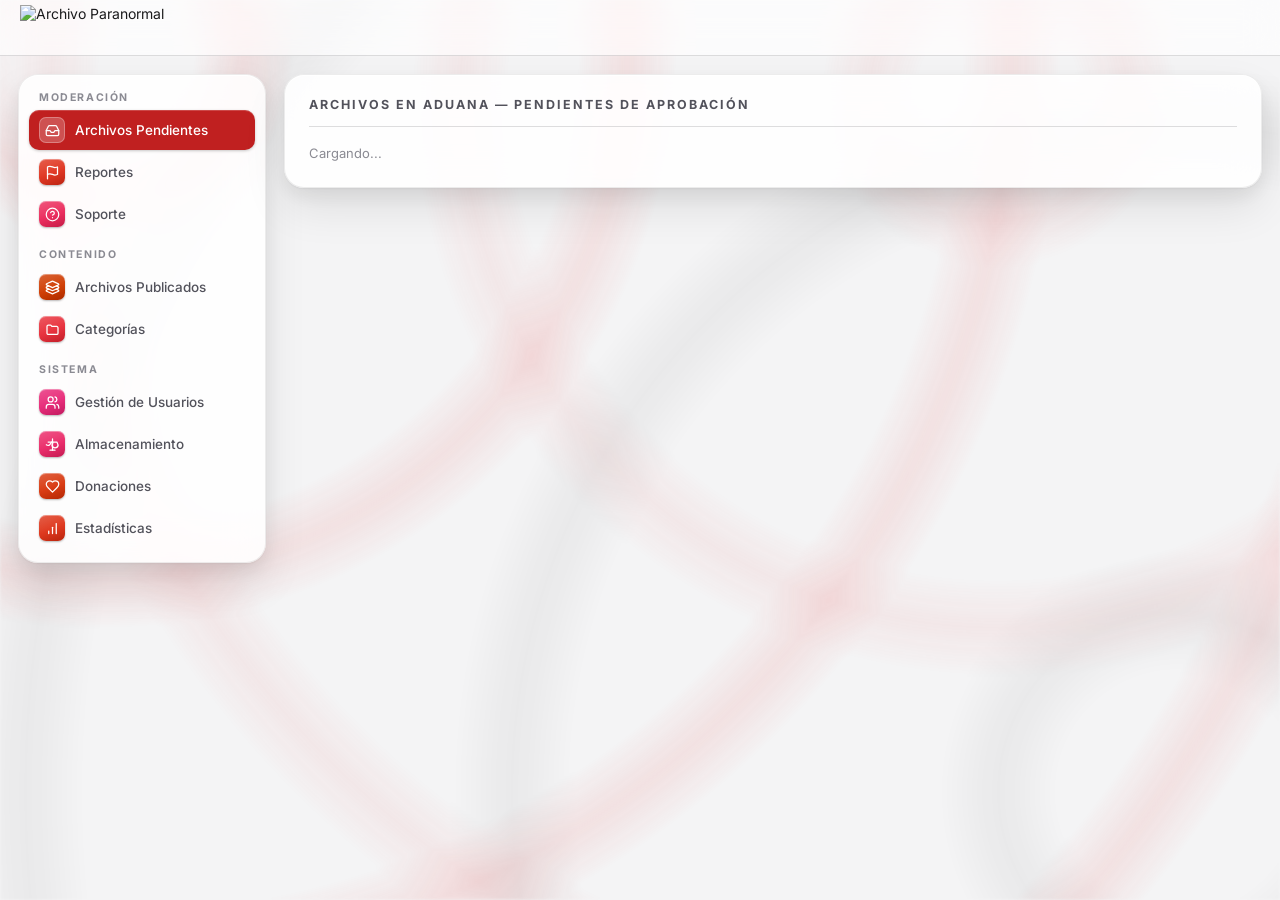
==== commit ab102f29: "Rediseño de interfaz DARK FILES: estilos, temas e íconos de terror + nuevo static/iconos.js Rediseño" ====
--- a/static/admin.html
+++ b/static/admin.html
@@ -6,31 +6,84 @@
 <link rel="preconnect" href="https://fonts.gstatic.com" crossorigin>
 <meta name="viewport" content="width=device-width, initial-scale=1.0">
 <title>Administración — Archivo Paranormal</title>
-<link rel="stylesheet" href="shared.css">
-<link rel="stylesheet" href="admin.css">
+<script>
+/* Modo y tema aplicados antes del primer pintado: evita el destello oscuro
+   al navegar en modo claro. Debe ir ANTES de las hojas de estilo. */
+(function(){try{
+  var d=document.documentElement;
+  d.setAttribute('data-modo', localStorage.getItem('modo')||'claro');
+  var T={rojo:['#e63535','#c02020','#8a0f0f','#1c0808','rgba(230,53,53,.35)'],
+    verde:['#22c55e','#16a34a','#14532d','#052e16','rgba(34,197,94,.35)'],
+    azul:['#3b82f6','#2563eb','#1e3a8a','#0d1f4a','rgba(59,130,246,.35)'],
+    morado:['#a855f7','#9333ea','#581c87','#2e0f4a','rgba(168,85,247,.35)'],
+    naranja:['#f97316','#ea580c','#7c2d12','#3d1505','rgba(249,115,22,.35)'],
+    cyan:['#06b6d4','#0891b2','#164e63','#042f3e','rgba(6,182,212,.35)'],
+    rosa:['#ec4899','#db2777','#831843','#3d0a24','rgba(236,72,153,.35)'],
+    amarillo:['#eab308','#ca8a04','#713f12','#2d1a03','rgba(234,179,8,.35)']};
+  var t=T[localStorage.getItem('tema')];
+  if(t){var k=['--red','--red-2','--red-dark','--red-bg','--red-glow'];
+    for(var i=0;i<5;i++) d.style.setProperty(k[i],t[i]);}
+}catch(e){}})();
+</script>
+<link rel="stylesheet" href="https://fonts.googleapis.com/css2?family=Inter:wght@300;400;500;600;700&display=swap">
+<link rel="stylesheet" href="shared.css?v=20260822q">
+<link rel="stylesheet" href="admin.css?v=20260822q">
 </head>
 <body>
 
 <nav class="navbar">
   <a class="navbar-logo" onclick="irCarpetas()">
-    <img src="/logo.png" alt="Archivo Paranormal">
+    <img src="/logoblack-nav.png" alt="Archivo Paranormal">
   </a>
   <div class="navbar-nav" id="navbar-nav"></div>
   <div class="navbar-session" id="session-bar"></div>
 </nav>
 </div>
 
-<!-- Tabs -->
-<div class="tabs">
-  <button class="tab active" data-tab="pendientes">Archivos Pendientes</button>
-  <button class="tab" data-tab="usuarios">Gestión de Usuarios</button>
-  <button class="tab" data-tab="publicados">Archivos Publicados</button>
-  <button class="tab" data-tab="categorias">Categorías</button>
-  <button class="tab" data-tab="soporte">Soporte</button>
-  <button class="tab" data-tab="estadisticas">Estadísticas</button>
-  <button class="tab" data-tab="reportes">Reportes</button>
-  <button class="tab hidden" data-tab="permisos" id="tab-btn-permisos">Permisos</button>
-</div>
+<div class="admin-layout">
+  <aside class="admin-sidebar" id="admin-sidebar">
+    <p class="side-grupo">Moderación</p>
+      <button class="tab active " data-tab="pendientes" style="--tono:-30deg">
+        <span class="tab-ico"><svg viewBox="0 0 24 24" aria-hidden="true"><path d="M22 12h-6l-2 3h-4l-2-3H2"/><path d="M5.45 5.11 2 12v6a2 2 0 0 0 2 2h16a2 2 0 0 0 2-2v-6l-3.45-6.89A2 2 0 0 0 16.76 4H7.24a2 2 0 0 0-1.79 1.11z"/></svg></span>
+        <span class="tab-txt">Archivos Pendientes</span>
+      </button>
+      <button class="tab " data-tab="reportes" style="--tono:7deg">
+        <span class="tab-ico"><svg viewBox="0 0 24 24" aria-hidden="true"><path d="M4 15s1-1 4-1 5 2 8 2 4-1 4-1V3s-1 1-4 1-5-2-8-2-4 1-4 1z"/><line x1="4" x2="4" y1="22" y2="15"/></svg></span>
+        <span class="tab-txt">Reportes</span>
+      </button>
+      <button class="tab " data-tab="soporte" style="--tono:-17deg">
+        <span class="tab-ico"><svg viewBox="0 0 24 24" aria-hidden="true"><circle cx="12" cy="12" r="10"/><path d="M9.09 9a3 3 0 0 1 5.83 1c0 2-3 3-3 3"/><line x1="12" x2="12.01" y1="17" y2="17"/></svg></span>
+        <span class="tab-txt">Soporte</span>
+      </button>
+    <p class="side-grupo">Contenido</p>
+      <button class="tab " data-tab="publicados" style="--tono:20deg">
+        <span class="tab-ico"><svg viewBox="0 0 24 24" aria-hidden="true"><path d="m12.83 2.18a2 2 0 0 0-1.66 0L2.6 6.08a1 1 0 0 0 0 1.83l8.58 3.91a2 2 0 0 0 1.66 0l8.58-3.9a1 1 0 0 0 0-1.83Z"/><path d="m6.08 9.5-3.5 1.6a1 1 0 0 0 0 1.81l8.6 3.91a2 2 0 0 0 1.65 0l8.58-3.9a1 1 0 0 0 0-1.83l-3.5-1.59"/><path d="m6.08 14.5-3.5 1.6a1 1 0 0 0 0 1.81l8.6 3.91a2 2 0 0 0 1.65 0l8.58-3.9a1 1 0 0 0 0-1.83l-3.5-1.59"/></svg></span>
+        <span class="tab-txt">Archivos Publicados</span>
+      </button>
+      <button class="tab " data-tab="categorias" style="--tono:-4deg">
+        <span class="tab-ico"><svg viewBox="0 0 24 24" aria-hidden="true"><path d="M3.2 7.1a2.1 2.1 0 0 1 2.1-2.1h3.9l2.1 2.1h7.4a2.1 2.1 0 0 1 2.1 2.1v8.6a2.1 2.1 0 0 1-2.1 2.1H5.3a2.1 2.1 0 0 1-2.1-2.1Z"/></svg></span>
+        <span class="tab-txt">Categorías</span>
+      </button>
+    <p class="side-grupo">Sistema</p>
+      <button class="tab " data-tab="usuarios" style="--tono:-28deg">
+        <span class="tab-ico"><svg viewBox="0 0 24 24" aria-hidden="true"><path d="M16 21v-2a4 4 0 0 0-4-4H6a4 4 0 0 0-4 4v2"/><circle cx="9" cy="7" r="4"/><path d="M22 21v-2a4 4 0 0 0-3-3.87"/><path d="M16 3.13a4 4 0 0 1 0 7.75"/></svg></span>
+        <span class="tab-txt">Gestión de Usuarios</span>
+      </button>
+      <button class="tab " data-tab="pesos" style="--tono:-22deg">
+        <span class="tab-ico"><svg viewBox="0 0 24 24" aria-hidden="true"><path d="M12 3v18"/><path d="M5 8h14l2 5a5 5 0 0 1-9.9 0L13 8"/><path d="M11 8 7 13a5 5 0 0 1-4.9-.6"/><path d="M8 21h8"/></svg></span>
+        <span class="tab-txt">Almacenamiento</span>
+      </button>
+      <button class="tab " data-tab="donaciones" style="--tono:14deg">
+        <span class="tab-ico"><svg viewBox="0 0 24 24" aria-hidden="true"><path d="M19 14c1.49-1.46 3-3.21 3-5.5A5.5 5.5 0 0 0 16.5 3c-1.76 0-3 .5-4.5 2-1.5-1.5-2.74-2-4.5-2A5.5 5.5 0 0 0 2 8.5c0 2.29 1.51 4.04 3 5.5l7 7Z"/></svg></span>
+        <span class="tab-txt">Donaciones</span>
+      </button>
+      <button class="tab " data-tab="estadisticas" style="--tono:9deg">
+        <span class="tab-ico"><svg viewBox="0 0 24 24" aria-hidden="true"><line x1="12" x2="12" y1="20" y2="10"/><line x1="18" x2="18" y1="20" y2="4"/><line x1="6" x2="6" y1="20" y2="16"/></svg></span>
+        <span class="tab-txt">Estadísticas</span>
+      </button>
+  </aside>
+
+  <div class="admin-panel">
 
 <!-- ══════════ TAB: ARCHIVOS PENDIENTES ══════════ -->
 <section id="tab-pendientes" class="tab-content">
@@ -49,10 +102,11 @@
 <!-- ══════════ TAB: CATEGORÍAS ══════════ -->
 <section id="tab-categorias" class="tab-content hidden">
   <h2 class="section-title">Categorías / carpetas del archivo</h2>
-  <div class="cat-form">
+  <div class="cat-form" id="cat-form">
     <input type="text" id="nueva-cat" maxlength="100" placeholder="Nombre de la nueva categoría (ej. Criptozoología)">
     <button class="btn-accion btn-verde" id="btn-crear-cat">+ Crear categoría</button>
   </div>
+  <div class="ico-picker" id="ico-picker-nueva"></div>
   <p id="cat-error" class="error-msg hidden"></p>
   <div id="lista-categorias"></div>
 </section>
@@ -63,26 +117,76 @@
   <div id="lista-soporte"></div>
 </section>
 
-<!-- ══════════ TAB: PERMISOS (solo Super Admin) ══════════ -->
-<section id="tab-permisos" class="tab-content hidden">
-  <h2 class="section-title">Permisos del perfil Administrador</h2>
-  <p class="perm-hint">Como Super Administrador puedes delegar o revocar estas capacidades al perfil Administrador. El Super Administrador siempre las tiene.</p>
-  <div id="lista-permisos"></div>
-
-  <h2 class="section-title" style="margin-top:32px">Peso máximo de subida</h2>
-  <div class="peso-form">
-    <input type="number" id="peso-max" min="1" max="2000">
-    <span class="peso-unidad">MB</span>
-    <button class="btn-accion btn-verde" id="btn-guardar-peso">Guardar</button>
-  </div>
-  <p id="peso-msg" class="perm-hint"></p>
+<!-- ══════════ TAB: PESO DE ARCHIVOS ══════════ -->
+<section id="tab-pesos" class="tab-content hidden">
+  <h2 class="section-title">Almacenamiento</h2>
+  <div id="uso-almacenamiento"><p class="cargando">Cargando...</p></div>
+
+  <h3 class="section-title" style="margin-top:28px">Peso máximo por tipo de archivo</h3>
+  <p class="perm-hint">
+    Tope de subida para cada tipo. Los valores de partida son los que ya regían.
+    El <strong>tope de la petición</strong> se recalcula solo a partir de estos valores:
+    Flask lo aplica al envío completo, y una galería o una lista de audio viajan
+    en una sola petición.
+  </p>
+
+  <div id="lista-pesos" class="pesos-grid">
+    <p class="cargando">Cargando...</p>
+  </div>
+
+  <div class="pesos-pie">
+    <span class="pesos-global">
+      Tope de la petición: <strong id="peso-global">—</strong> MB
+      <em id="pesos-nota"></em>
+    </span>
+    <button class="btn-accion btn-verde" id="btn-guardar-pesos">Guardar pesos</button>
+  </div>
+  <p id="pesos-msg" class="perm-hint"></p>
+</section>
+
+<!-- ══════════ TAB: DONACIONES ══════════ -->
+<section id="tab-donaciones" class="tab-content hidden">
+  <h2 class="section-title">Botón de donaciones</h2>
+  <p class="perm-hint">
+    Pega aquí tu enlace de PayPal. La aplicación sólo abre ese enlace en una pestaña
+    nueva: no procesa pagos ni guarda datos de tu cuenta. Sólo se admiten enlaces
+    <strong>https</strong> de <strong>paypal.me</strong> o <strong>paypal.com</strong>.
+  </p>
+
+  <div class="don-form">
+    <label for="don-url">Enlace de PayPal</label>
+    <input type="url" id="don-url" maxlength="300" placeholder="https://paypal.me/tuusuario">
+    <p class="don-ayuda">
+      Lo consigues en <strong>paypal.me</strong> (crea tu enlace personal) o con un
+      botón de donación en PayPal → Herramientas → Botones de PayPal.
+    </p>
+
+    <label for="don-texto">Texto del botón</label>
+    <input type="text" id="don-texto" maxlength="40" placeholder="Donar">
+
+    <label class="don-check">
+      <input type="checkbox" id="don-activo">
+      <span>Mostrar el botón en la barra superior</span>
+    </label>
+
+    <div class="don-acciones">
+      <button class="btn-accion btn-verde" id="btn-guardar-don">Guardar</button>
+      <a class="btn-accion" id="don-probar" target="_blank" rel="noopener noreferrer">Probar enlace ↗</a>
+    </div>
+    <p id="don-msg" class="perm-hint"></p>
+  </div>
 </section>
 
 <!-- ══════════ TAB: ESTADÍSTICAS ══════════ -->
 <section id="tab-estadisticas" class="tab-content hidden">
   <h2 class="section-title">Estadísticas del sitio</h2>
   <div id="stats-grid" class="stats-grid"></div>
-  <div id="top-archivos-wrap" style="margin-top:24px"></div>
+  <div class="graficos-grid">
+    <figure class="grafico" id="g-actividad"></figure>
+    <figure class="grafico" id="g-categorias"></figure>
+    <figure class="grafico" id="g-tipos"></figure>
+    <figure class="grafico" id="g-top"></figure>
+  </div>
 </section>
 
 <!-- ══════════ TAB: REPORTES ══════════ -->
@@ -111,10 +215,14 @@
   </div>
 </section>
 
+  </div>
+</div>
+
 <div class="vhs-overlay"></div>
 
-<script src="temas.js"></script>
-<script src="auth.js"></script>
-<script src="admin.js"></script>
+<script src="temas.js?v=20260822q"></script>
+<script src="auth.js?v=20260822q"></script>
+<script src="iconos.js?v=20260822q"></script>
+<script src="admin.js?v=20260822q"></script>
 </body>
 </html>
--- a/static/shared.css
+++ b/static/shared.css
@@ -1,375 +1,985 @@
-@import url('https://fonts.googleapis.com/css2?family=Inter:wght@300;400;500;600;700&display=swap');
-
-* { margin: 0; padding: 0; box-sizing: border-box; }
-
-:root {
-  --bg:        #141414;
-  --bg-1:      #1c1c1c;
-  --bg-2:      #242424;
-  --bg-3:      #2e2e2e;
-  --border:    #303030;
-  --text:      #f2f2f2;
-  --text-2:    #a8a8a8;
-  --text-3:    #606060;
-  --red:       #e63535;
-  --red-2:     #c02020;
-  --red-dark:  #8a0f0f;
-  --red-bg:    #1c0808;
-  --red-glow:  rgba(230,53,53,.35);
-  /* Tinte del acento para badges/pastillas: se adapta al color de tema y
-     funciona igual en modo claro y oscuro (no es un fondo oscuro fijo). */
-  --accent-soft:    color-mix(in srgb, var(--red) 15%, transparent);
-  --accent-soft-bd: color-mix(in srgb, var(--red) 34%, transparent);
-
-  /* ── Liquid glass (vidrio esmerilado con profundidad) ──
-     Se arma con el fondo y el acento actuales, así se armoniza al
-     cambiar de modo (claro/oscuro) y de tema (color). */
-  --glass-blur:   blur(18px) saturate(180%);
-  --glass-bg:     color-mix(in srgb, var(--bg-1) 55%, transparent);
-  --glass-bd:     color-mix(in srgb, var(--text) 14%, transparent);
-  --glass-hi:     color-mix(in srgb, #ffffff 30%, transparent);
-  --glass-shadow: 0 10px 30px rgba(0,0,0,.18), 0 2px 8px rgba(0,0,0,.10);
-  --glass-tint:   color-mix(in srgb, var(--red) 10%, transparent);
-}
-
-/* ══ MODO CLARO ══ */
-/* color-scheme hace que los controles nativos (menús de <select>, scrollbars,
-   date pickers) se rendericen en el esquema correcto, no según el SO. */
-:root { color-scheme: dark; }
-:root[data-modo="claro"] { color-scheme: light; }
-
-:root[data-modo="claro"] {
-  --bg:     #f4f4f5;
-  --bg-1:   #ffffff;
-  --bg-2:   #ececee;
-  --bg-3:   #e0e0e3;
-  --border: #d6d6da;
-  --text:   #1a1a1c;
-  --text-2: #52525b;
-  --text-3: #8a8a92;
-}
-:root[data-modo="claro"] .navbar { background: color-mix(in srgb, #ffffff 65%, transparent); }
-:root[data-modo="claro"] .tabs   { background: #ececee; }
-/* En claro, atenuar el ruido VHS para que no ensucie el fondo blanco */
-:root[data-modo="claro"] .vhs-overlay { opacity: .12; }
-
-body {
-  background: var(--bg);
-  color: var(--text);
-  font-family: 'Inter', system-ui, sans-serif;
-  font-size: 14px;
-  min-height: 100vh;
-  -webkit-font-smoothing: antialiased;
-  transition: background .2s, color .2s;
-}
-
-/* ══ NAVBAR ══ */
-.navbar {
-  display: flex; align-items: center;
-  justify-content: space-between;
-  padding: 0 20px; height: 56px;
-  background: color-mix(in srgb, var(--bg) 65%, transparent);
-  backdrop-filter: var(--glass-blur);
-  -webkit-backdrop-filter: var(--glass-blur);
-  border-bottom: 1px solid var(--glass-bd);
-  position: sticky; top: 0; z-index: 90;
-  gap: 12px;
-}
-.navbar-logo { display: flex; align-items: center; gap: 10px; cursor: pointer; flex-shrink: 0; text-decoration: none; }
-.navbar-logo img { height: 46px; width: auto; }
-.navbar-nav { display: flex; align-items: center; gap: 4px; flex: 1; flex-wrap: wrap; }
-.nav-btn {
-  font-family: inherit; font-size: 13px; font-weight: 500;
-  padding: 6px 12px; cursor: pointer;
-  transition: all .15s; color: var(--text-2);
-  border-radius: 10px; display: flex; align-items: center; gap: 6px;
-  background: var(--glass-bg);
-  backdrop-filter: var(--glass-blur);
-  -webkit-backdrop-filter: var(--glass-blur);
-  border: 1px solid var(--glass-bd);
-  box-shadow: var(--glass-shadow), inset 0 1px 0 var(--glass-hi);
-}
-.nav-btn:hover { color: var(--red); border-color: color-mix(in srgb, var(--red) 40%, transparent); transform: translateY(-1px); }
-.navbar-session { display: flex; align-items: center; gap: 8px; flex-shrink: 0; flex-wrap: wrap; }
-.session-info { display: flex; align-items: center; gap: 8px; }
-.session-nombre { font-size: 13px; font-weight: 500; color: var(--text-2); display: flex; align-items: center; gap: 8px; }
-.session-badge {
-  background: var(--accent-soft); color: var(--red);
-  font-size: 11px; font-weight: 600; padding: 2px 8px;
-  border: 1px solid var(--accent-soft-bd); border-radius: 20px;
-}
-.navbar-cat-title { font-size: 14px; font-weight: 600; color: var(--red); margin-left: 8px; }
-
-.btn-top {
-  font-family: inherit; font-size: 13px; font-weight: 500;
-  padding: 7px 14px; cursor: pointer;
-  transition: all .15s; border-radius: 10px;
-  display: flex; align-items: center; gap: 6px;
-  /* Vidrio esmerilado con brillo superior (profundidad) */
-  background: var(--glass-bg);
-  backdrop-filter: var(--glass-blur);
-  -webkit-backdrop-filter: var(--glass-blur);
-  border: 1px solid var(--glass-bd);
-  color: var(--text-2);
-  box-shadow: var(--glass-shadow), inset 0 1px 0 var(--glass-hi);
-}
-.btn-top:hover { transform: translateY(-1px); box-shadow: 0 14px 34px rgba(0,0,0,.22), inset 0 1px 0 var(--glass-hi); color: var(--text); }
-.btn-top:active { transform: translateY(0); }
-.btn-login  { color: var(--red); border-color: color-mix(in srgb, var(--red) 45%, transparent); }
-.btn-login:hover { background: var(--accent-soft); }
-.btn-register {
-  color: #fff; border: 1px solid color-mix(in srgb, #fff 30%, transparent); font-weight: 600;
-  background: linear-gradient(180deg, color-mix(in srgb, var(--red) 92%, white) 0%, var(--red-2) 100%);
-  box-shadow: 0 8px 22px var(--red-glow), inset 0 1px 0 color-mix(in srgb, #fff 45%, transparent);
-}
-.btn-register:hover { filter: brightness(1.05); box-shadow: 0 12px 30px var(--red-glow), inset 0 1px 0 color-mix(in srgb, #fff 45%, transparent); }
-.btn-admin { color: var(--text-2); }
-.btn-admin:hover { border-color: var(--red-2); color: var(--red); background: var(--accent-soft); }
-.btn-logout { color: var(--text-2); font-size: 12px; }
-.btn-logout:hover { color: var(--text); }
-
-/* ══ TOAST ══ */
-.toast {
-  position: fixed; bottom: 24px; right: 24px; z-index: 9999;
-  background: var(--bg-1); border: 1px solid var(--border);
-  border-radius: 10px; padding: 12px 18px;
-  font-size: 13px; box-shadow: 0 8px 24px rgba(0,0,0,.5);
-  display: flex; align-items: center; gap: 10px;
-  animation: toast-in .2s ease;
-}
-.toast.ok    { border-left: 3px solid #4ade80; }
-.toast.error { border-left: 3px solid var(--red); }
-@keyframes toast-in { from { opacity:0; transform:translateY(12px); } to { opacity:1; transform:translateY(0); } }
-
-/* ══ LOADING ══ */
-.loading-overlay {
-  position: fixed; inset: 0; background: rgba(0,0,0,.6);
-  display: flex; align-items: center; justify-content: center; z-index: 999;
-}
-.loading-spinner {
-  width: 40px; height: 40px; border-radius: 50%;
-  border: 3px solid var(--border); border-top-color: var(--red);
-  animation: spin .7s linear infinite;
-}
-@keyframes spin { to { transform: rotate(360deg); } }
-
-/* ══ VHS ══ */
-.vhs-overlay {
-  position: fixed; inset: 0; pointer-events: none; z-index: 50;
-  background-image: repeating-linear-gradient(to bottom, rgba(255,255,255,.018) 0px, rgba(255,255,255,.018) 1px, transparent 2px, transparent 4px);
-  background-size: 100% 4px;
-  animation: vhs-scroll 6s linear infinite;
-  mix-blend-mode: overlay; opacity: .45;
-}
-.vhs-overlay::before {
-  content: ""; position: absolute; left: 0; width: 100%; height: 60px;
-  background: linear-gradient(to bottom, transparent 0%, rgba(255,50,50,.055) 50%, transparent 100%);
-  animation: vhs-band 5s ease-in-out infinite;
-}
-@keyframes vhs-scroll { to { background-position-y: 400px; } }
-@keyframes vhs-band   { 0% { top:-10%; } 50% { top:60%; } 100% { top:110%; } }
-
-.hidden { display: none !important; }
-
-/* ══ Ojo mostrar/ocultar contraseña ══ */
-.pwd-wrap { position: relative; display: block; }
-.pwd-wrap > input { width: 100%; padding-right: 42px !important; }
-.pwd-toggle {
-  position: absolute; top: 50%; right: 10px; transform: translateY(-50%);
-  background: none; border: none; cursor: pointer; color: var(--text-3);
-  display: flex; align-items: center; justify-content: center; padding: 4px; line-height: 0;
-  transition: color .15s;
-}
-.pwd-toggle:hover { color: var(--red); }
-
-/* Grupo de botones "movibles" de la barra superior (se ocultan en móvil) */
-.session-primary { display: flex; align-items: center; gap: 8px; flex-wrap: wrap; }
-
-/* ══ DIÁLOGO (requiere cuenta para subir) ══ */
-.dlg-overlay {
-  position: fixed; inset: 0; z-index: 500; padding: 20px;
-  background: rgba(0,0,0,.35); backdrop-filter: blur(8px); -webkit-backdrop-filter: blur(8px);
-  display: flex; align-items: center; justify-content: center;
-  animation: dlg-in .15s ease;
-}
-@keyframes dlg-in { from { opacity: 0; } to { opacity: 1; } }
-.dlg-box {
-  background: linear-gradient(var(--glass-tint), var(--glass-tint)), color-mix(in srgb, var(--bg-1) 72%, transparent);
-  backdrop-filter: var(--glass-blur); -webkit-backdrop-filter: var(--glass-blur);
-  border: 1px solid var(--glass-bd);
-  border-radius: 20px; padding: 26px 24px; max-width: 340px; width: 100%;
-  text-align: center;
-  box-shadow: 0 30px 70px rgba(0,0,0,.35), inset 0 1px 0 var(--glass-hi);
-}
-.dlg-icon {
-  width: 52px; height: 52px; margin: 0 auto 14px; border-radius: 50%;
-  background: var(--accent-soft); color: var(--red);
-  display: flex; align-items: center; justify-content: center;
-  border: 1px solid var(--accent-soft-bd);
-}
-.dlg-title { font-size: 17px; font-weight: 700; color: var(--text); margin-bottom: 8px; }
-.dlg-text { font-size: 13px; color: var(--text-2); line-height: 1.5; margin-bottom: 20px; }
-.dlg-actions { display: flex; flex-direction: column; gap: 10px; }
-.dlg-btn {
-  display: block; padding: 11px; border-radius: 9px;
-  font-size: 14px; font-weight: 600; text-decoration: none; cursor: pointer;
-  font-family: inherit;
-}
-.dlg-primary { background: var(--red-2); color: #fff; }
-.dlg-primary:hover { background: var(--red-dark); }
-.dlg-secondary { background: var(--bg-2); color: var(--text); border: 1px solid var(--border); }
-.dlg-secondary:hover { border-color: var(--red-2); }
-.dlg-close {
-  margin-top: 14px; background: none; border: none; color: var(--text-3);
-  font-size: 13px; cursor: pointer; font-family: inherit;
-}
-.dlg-close:hover { color: var(--text-2); }
-
-/* ══ MODAL DE SUBIDA (compartido en toda la app) ══ */
-.modal-overlay {
-  position: fixed; inset: 0; background: rgba(0,0,0,.4);
-  display: flex; align-items: center; justify-content: center;
-  z-index: 400; padding: 16px;
-  backdrop-filter: blur(10px); -webkit-backdrop-filter: blur(10px);
-}
-.modal-box {
-  position: relative;
-  background: linear-gradient(var(--glass-tint), var(--glass-tint)), color-mix(in srgb, var(--bg-1) 74%, transparent);
-  backdrop-filter: var(--glass-blur); -webkit-backdrop-filter: var(--glass-blur);
-  border: 1px solid var(--glass-bd);
-  box-shadow: 0 34px 80px rgba(0,0,0,.4), inset 0 1px 0 var(--glass-hi);
-  width: 100%; max-width: 460px; padding: 28px;
-  max-height: 90vh; overflow-y: auto; border-radius: 20px;
-}
-.modal-close {
-  position: absolute; top: 12px; right: 14px;
-  background: var(--bg-2); border: 1px solid var(--border);
-  color: var(--text-3); font-size: 14px; cursor: pointer;
-  width: 28px; height: 28px; border-radius: 8px;
-  display: flex; align-items: center; justify-content: center;
-}
-.modal-close:hover { background: var(--bg-3); color: var(--text); }
-.modal-title  { color: var(--text); text-align: center; font-size: 16px; font-weight: 700; margin-bottom: 4px; }
-.modal-subtitle { text-align: center; color: var(--text-3); font-size: 12px; margin-bottom: 22px; line-height: 1.5; }
-
-.modal-box form { display: flex; flex-direction: column; }
-.modal-box form label {
-  font-size: 11px; font-weight: 600; color: var(--text-2);
-  margin-bottom: 6px; letter-spacing: .4px; text-transform: uppercase;
-}
-.modal-box form input,
-.modal-box form select,
-.modal-box form textarea {
-  width: 100%;
-  background: var(--bg-2); border: 1px solid var(--border);
-  color: var(--text); font-family: inherit; font-size: 14px;
-  padding: 10px 12px; margin-bottom: 14px; outline: none;
-  border-radius: 8px; transition: border-color .15s, box-shadow .15s;
-}
-.modal-box form input:focus, .modal-box form select:focus, .modal-box form textarea:focus {
-  border-color: var(--red-2); box-shadow: 0 0 0 3px rgba(192,32,32,.12);
-}
-.modal-box form textarea { resize: vertical; }
-
-.tipo-detectado { font-size: 12px; color: var(--text-3); margin: -8px 0 12px; min-height: 14px; }
-.word-count { font-size: 11px; color: var(--text-3); margin: -8px 0 14px; text-align: right; }
-.error-msg { color: #f87171; font-size: 13px; margin-bottom: 12px; padding: 10px 12px; background: rgba(239,68,68,.08); border: 1px solid rgba(239,68,68,.2); border-radius: 6px; }
-
-.btn-confirmar {
-  background: var(--red-2); color: #fff; font-family: inherit;
-  font-size: 14px; font-weight: 600; padding: 11px; border: none;
-  cursor: pointer; border-radius: 8px; transition: background .2s, box-shadow .2s;
-}
-.btn-confirmar:hover { background: var(--red-dark); box-shadow: 0 0 20px var(--red-glow); }
-
-.aviso-incognito {
-  background: rgba(99,102,241,.08); border: 1px solid rgba(99,102,241,.25);
-  border-left: 3px solid #6366f1; color: #a5b4fc;
-  font-size: 13px; line-height: 1.6; padding: 12px 14px; margin-bottom: 14px; border-radius: 8px;
-}
-.aviso-incognito strong { color: #818cf8; }
-
-/* ══ MENÚ INFERIOR FLOTANTE (móvil / tablet) ══ */
-.mobile-nav { display: none; }
-
-@media (max-width: 900px) {
-  /* En pantallas chicas, los botones del top se salían: los movemos al
-     menú inferior y dejamos arriba solo el logo + modo/tema. */
-  .navbar-nav { display: none !important; }
-  .session-primary { display: none !important; }
-  .navbar { min-height: 52px; }
-
-  .mobile-nav {
-    display: flex; align-items: center; justify-content: space-around;
-    position: fixed; left: 12px; right: 12px; bottom: 12px; z-index: 300;
-    background: linear-gradient(var(--glass-tint), var(--glass-tint)), color-mix(in srgb, var(--bg-1) 62%, transparent);
-    backdrop-filter: var(--glass-blur); -webkit-backdrop-filter: var(--glass-blur);
-    border: 1px solid var(--glass-bd);
-    border-radius: 24px; padding: 8px 6px;
-    box-shadow: 0 12px 34px rgba(0,0,0,.28), inset 0 1px 0 var(--glass-hi);
-  }
-  .mobile-nav a {
-    display: flex; align-items: center; justify-content: center;
-    width: 46px; height: 46px; border-radius: 14px;
-    color: var(--text-3); text-decoration: none; transition: color .15s, background .15s;
-  }
-  .mobile-nav a:active { background: var(--bg-2); }
-  .mobile-nav a.activo { color: var(--red); }
-  .mobile-nav a.center {
-    width: 56px; height: 56px; border-radius: 50%;
-    background: var(--red-2); color: #fff;
-    box-shadow: 0 6px 18px var(--red-glow); margin-top: -20px;
-    border: 3px solid var(--bg);
-  }
-  .mobile-nav a.center:active { background: var(--red-dark); }
-
-  /* Que el contenido no quede tapado por la barra inferior */
-  body { padding-bottom: 92px; }
-}
-
-/* ══ RESPONSIVE ══ */
-@media (max-width: 768px) {
-  .navbar { padding: 0 12px; height: auto; min-height: 56px; flex-wrap: wrap; padding-top: 8px; padding-bottom: 8px; }
-  .navbar-logo img { height: 40px; }
-  .navbar-nav { gap: 4px; }
-  .nav-btn { font-size: 12px; padding: 5px 8px; }
-  .navbar-session { gap: 6px; }
-  .btn-top { font-size: 12px; padding: 6px 10px; }
-  .session-nombre { font-size: 12px; }
-  .session-badge { display: none; }
-}
-
-@media (max-width: 480px) {
-  .navbar-nav .nav-btn span { display: none; }
-  .btn-top span { display: none; }
-}
-
-/* ══ SELECTOR DE TEMAS ══ */
-.tema-btn { gap: 6px; }
-
-.tema-dropdown {
-  position: absolute; top: calc(100% + 6px); right: 0;
-  background: linear-gradient(var(--glass-tint), var(--glass-tint)), color-mix(in srgb, var(--bg-1) 70%, transparent);
-  backdrop-filter: var(--glass-blur); -webkit-backdrop-filter: var(--glass-blur);
-  border: 1px solid var(--glass-bd);
-  border-radius: 14px; box-shadow: 0 18px 40px rgba(0,0,0,.35), inset 0 1px 0 var(--glass-hi);
-  z-index: 200; min-width: 180px; overflow: hidden;
-  animation: dropdown-in .15s ease;
-}
-@keyframes dropdown-in {
-  from { opacity:0; transform: translateY(-6px); }
-  to   { opacity:1; transform: translateY(0); }
-}
-
-.tema-opcion {
-  display: flex; align-items: center; gap: 10px;
-  padding: 10px 14px; cursor: pointer; font-size: 13px;
-  color: var(--text-2); transition: background .12s;
-}
-.tema-opcion:hover  { background: var(--bg-2); color: var(--text); }
-.tema-opcion.activo { color: var(--red); font-weight: 600; }
-
-.tema-dot {
-  width: 12px; height: 12px; border-radius: 50%; flex-shrink: 0;
-  box-shadow: 0 0 6px currentColor;
-}
+/* La fuente se carga con <link> en el <head> de cada página, no con
+   @import: un @import obliga al navegador a descargar y parsear este
+   archivo ANTES de descubrir la fuente, encadenando las descargas en
+   serie en vez de lanzarlas en paralelo. */
+
+* { margin: 0; padding: 0; box-sizing: border-box; }
+
+:root {
+  --bg:        #141414;
+  --bg-1:      #1c1c1c;
+  --bg-2:      #242424;
+  --bg-3:      #2e2e2e;
+  --border:    #303030;
+  --text:      #f2f2f2;
+  --text-2:    #a8a8a8;
+  --text-3:    #606060;
+  --red:       #e63535;
+  --red-2:     #c02020;
+  --red-dark:  #8a0f0f;
+  --red-bg:    #1c0808;
+  --red-glow:  rgba(230,53,53,.35);
+  /* Tinte del acento para badges/pastillas: se adapta al color de tema y
+     funciona igual en modo claro y oscuro (no es un fondo oscuro fijo). */
+  --accent-soft:    color-mix(in srgb, var(--red) 15%, transparent);
+  --accent-soft-bd: color-mix(in srgb, var(--red) 34%, transparent);
+
+  /* ── Liquid glass (vidrio esmerilado con profundidad) ──
+     Se arma con el fondo y el acento actuales, así se armoniza al
+     cambiar de modo (claro/oscuro) y de tema (color). */
+  --glass-blur:   blur(18px) saturate(180%);
+  --glass-bg:     color-mix(in srgb, var(--bg-1) 55%, transparent);
+  --glass-bd:     color-mix(in srgb, var(--text) 14%, transparent);
+  --glass-hi:     color-mix(in srgb, #ffffff 30%, transparent);
+  --glass-shadow: 0 10px 30px rgba(0,0,0,.18), 0 2px 8px rgba(0,0,0,.10);
+  --glass-tint:   color-mix(in srgb, var(--red) 10%, transparent);
+}
+
+/* ══ MODO CLARO ══ */
+/* color-scheme hace que los controles nativos (menús de <select>, scrollbars,
+   date pickers) se rendericen en el esquema correcto, no según el SO. */
+:root { color-scheme: dark; }
+:root[data-modo="claro"] { color-scheme: light; }
+
+:root[data-modo="claro"] {
+  --bg:     #f4f4f5;
+  --bg-1:   #ffffff;
+  --bg-2:   #ececee;
+  --bg-3:   #e0e0e3;
+  --border: #d6d6da;
+  --text:   #1a1a1c;
+  --text-2: #52525b;
+  --text-3: #8a8a92;
+}
+:root[data-modo="claro"] .navbar { background: color-mix(in srgb, #ffffff 65%, transparent); }
+:root[data-modo="claro"] .tabs   { background: #ececee; }
+/* En claro, atenuar el ruido VHS para que no ensucie el fondo blanco */
+:root[data-modo="claro"] .vhs-overlay { opacity: .12; }
+
+/* El color de fondo vive en <html> para que el patrón de <body::before>
+   pueda quedar por encima con z-index negativo sin taparse a sí mismo. */
+html {
+  background: var(--bg);
+  transition: background .2s;
+}
+
+body {
+  background: transparent;
+  color: var(--text);
+  font-family: 'Inter', system-ui, sans-serif;
+  font-size: 14px;
+  min-height: 100vh;
+  -webkit-font-smoothing: antialiased;
+  transition: color .2s;
+}
+
+/* ══════════════════════════════════════════════════════════
+   FONDO — arcos concéntricos
+   Se dibuja con gradientes radiales en vez de una imagen fija
+   para que tome el color del tema activo (los 8) y se atenúe
+   solo en modo claro. Los radios van en `vmax`, así que la
+   escala acompaña al viewport en móvil, tableta y escritorio.
+   ══════════════════════════════════════════════════════════ */
+:root {
+  --arco-1: color-mix(in srgb, var(--red)  22%, transparent);
+  --arco-2: color-mix(in srgb, var(--text) 10%, transparent);
+  --arco-3: color-mix(in srgb, var(--red)  13%, transparent);
+}
+:root[data-modo="claro"] {
+  --arco-1: color-mix(in srgb, var(--red)  11%, transparent);
+  --arco-2: color-mix(in srgb, #000000      5%, transparent);
+  --arco-3: color-mix(in srgb, var(--red)   7%, transparent);
+}
+
+body::before {
+  content: "";
+  position: fixed; inset: 0; z-index: -1;
+  pointer-events: none;
+  background:
+    repeating-radial-gradient(circle at 8% 6%,
+      transparent 0 7vmax, var(--arco-1) 11vmax, transparent 15vmax 30vmax),
+    repeating-radial-gradient(circle at 92% 88%,
+      transparent 0 9vmax, var(--arco-2) 14vmax, transparent 19vmax 38vmax),
+    repeating-radial-gradient(circle at 78% 10%,
+      transparent 0 6vmax, var(--arco-3) 10vmax, transparent 14vmax 32vmax);
+  /* El desenfoque funde los bordes de las bandas: sin él los anillos
+     se ven como aros duros en lugar de arcos suaves. */
+  filter: blur(1.5px);
+  opacity: .9;
+}
+
+/* Con muy poco alto (móvil apaisado) los aros se amontonan: se reduce
+   su presencia para que no compitan con el contenido. */
+@media (max-height: 520px) {
+  body::before { opacity: .55; }
+}
+
+@media (prefers-reduced-motion: reduce) {
+  html, body { transition: none; }
+}
+
+/* ══ NAVBAR ══ */
+.navbar {
+  display: flex; align-items: center;
+  /* Los botones de navegación van pegados al logo; la zona de sesión se
+     empuja sola al otro extremo con su margen automático. Con
+     `space-between` los tres grupos se repartían y la navegación
+     quedaba flotando en el centro. */
+  justify-content: flex-start;
+  padding: 0 20px; height: 56px;
+  background: color-mix(in srgb, var(--bg) 65%, transparent);
+  backdrop-filter: var(--glass-blur);
+  -webkit-backdrop-filter: var(--glass-blur);
+  border-bottom: 1px solid var(--glass-bd);
+  position: sticky; top: 0; z-index: 90;
+  gap: 12px;
+}
+.navbar-logo { display: flex; align-items: center; gap: 10px; cursor: pointer; flex-shrink: 0; text-decoration: none; }
+.navbar-logo img { height: 46px; width: auto; }
+/* La zona izquierda cede espacio antes que la de sesión, y nunca se
+   apila en varias líneas: al estrecharse, los botones pasan a solo icono. */
+.navbar-nav { display: flex; align-items: center; gap: 4px; flex: 0 1 auto; min-width: 0; flex-wrap: nowrap; }
+.nav-btn {
+  font-family: inherit; font-size: 13px; font-weight: 500;
+  padding: 6px 12px; cursor: pointer;
+  transition: all .15s; color: var(--text-2);
+  border-radius: 10px; display: flex; align-items: center; gap: 6px;
+  background: var(--glass-bg);
+  backdrop-filter: var(--glass-blur);
+  -webkit-backdrop-filter: var(--glass-blur);
+  border: 1px solid var(--glass-bd);
+  box-shadow: var(--glass-shadow), inset 0 1px 0 var(--glass-hi);
+}
+.nav-btn:hover { color: var(--red); border-color: color-mix(in srgb, var(--red) 40%, transparent); transform: translateY(-1px); }
+.navbar-session { display: flex; align-items: center; gap: 8px; flex-shrink: 0; flex-wrap: nowrap; margin-left: auto; }
+.session-info { display: flex; align-items: center; gap: 8px; }
+.session-nombre { font-size: 13px; font-weight: 500; color: var(--text-2); display: flex; align-items: center; gap: 8px; }
+.session-badge {
+  background: var(--accent-soft); color: var(--red);
+  font-size: 11px; font-weight: 600; padding: 2px 8px;
+  border: 1px solid var(--accent-soft-bd); border-radius: 20px;
+}
+.navbar-cat-title { font-size: 14px; font-weight: 600; color: var(--red); margin-left: 8px; }
+
+.btn-top {
+  font-family: inherit; font-size: 13px; font-weight: 500;
+  padding: 7px 14px; cursor: pointer;
+  transition: all .15s; border-radius: 10px;
+  display: flex; align-items: center; gap: 6px;
+  /* Vidrio esmerilado con brillo superior (profundidad) */
+  background: var(--glass-bg);
+  backdrop-filter: var(--glass-blur);
+  -webkit-backdrop-filter: var(--glass-blur);
+  border: 1px solid var(--glass-bd);
+  color: var(--text-2);
+  box-shadow: var(--glass-shadow), inset 0 1px 0 var(--glass-hi);
+}
+.btn-top:hover { transform: translateY(-1px); box-shadow: 0 14px 34px rgba(0,0,0,.22), inset 0 1px 0 var(--glass-hi); color: var(--text); }
+.btn-top:active { transform: translateY(0); }
+.btn-login  { color: var(--red); border-color: color-mix(in srgb, var(--red) 45%, transparent); }
+.btn-login:hover { background: var(--accent-soft); }
+.btn-register {
+  color: #fff; border: 1px solid color-mix(in srgb, #fff 30%, transparent); font-weight: 600;
+  background: linear-gradient(180deg, color-mix(in srgb, var(--red) 92%, white) 0%, var(--red-2) 100%);
+  box-shadow: 0 8px 22px var(--red-glow), inset 0 1px 0 color-mix(in srgb, #fff 45%, transparent);
+}
+.btn-register:hover { filter: brightness(1.05); box-shadow: 0 12px 30px var(--red-glow), inset 0 1px 0 color-mix(in srgb, #fff 45%, transparent); }
+.btn-admin { color: var(--text-2); }
+.btn-admin:hover { border-color: var(--red-2); color: var(--red); background: var(--accent-soft); }
+.btn-logout { color: var(--text-2); font-size: 12px; }
+.btn-logout:hover { color: var(--text); }
+
+/* ══ TOAST ══ */
+.toast {
+  position: fixed; bottom: 24px; right: 24px; z-index: 9999;
+  background: var(--bg-1); border: 1px solid var(--border);
+  border-radius: 10px; padding: 12px 18px;
+  font-size: 13px; box-shadow: 0 8px 24px rgba(0,0,0,.5);
+  display: flex; align-items: center; gap: 10px;
+  animation: toast-in .2s ease;
+}
+.toast.ok    { border-left: 3px solid #4ade80; }
+.toast.error { border-left: 3px solid var(--red); }
+@keyframes toast-in { from { opacity:0; transform:translateY(12px); } to { opacity:1; transform:translateY(0); } }
+
+/* ══ LOADING ══ */
+.loading-overlay {
+  position: fixed; inset: 0; background: rgba(0,0,0,.6);
+  display: flex; align-items: center; justify-content: center; z-index: 999;
+}
+.loading-spinner {
+  width: 40px; height: 40px; border-radius: 50%;
+  border: 3px solid var(--border); border-top-color: var(--red);
+  animation: spin .7s linear infinite;
+}
+@keyframes spin { to { transform: rotate(360deg); } }
+
+/* ══ VHS ══ */
+.vhs-overlay {
+  position: fixed; inset: 0; pointer-events: none; z-index: 50;
+  background-image: repeating-linear-gradient(to bottom, rgba(255,255,255,.018) 0px, rgba(255,255,255,.018) 1px, transparent 2px, transparent 4px);
+  background-size: 100% 4px;
+  animation: vhs-scroll 6s linear infinite;
+  mix-blend-mode: overlay; opacity: .45;
+}
+.vhs-overlay::before {
+  content: ""; position: absolute; left: 0; width: 100%; height: 60px;
+  background: linear-gradient(to bottom, transparent 0%, rgba(255,50,50,.055) 50%, transparent 100%);
+  animation: vhs-band 5s ease-in-out infinite;
+}
+@keyframes vhs-scroll { to { background-position-y: 400px; } }
+@keyframes vhs-band   { 0% { top:-10%; } 50% { top:60%; } 100% { top:110%; } }
+
+.hidden { display: none !important; }
+
+/* ══ Ojo mostrar/ocultar contraseña ══ */
+.pwd-wrap { position: relative; display: block; }
+.pwd-wrap > input { width: 100%; padding-right: 42px !important; }
+.pwd-toggle {
+  position: absolute; top: 50%; right: 10px; transform: translateY(-50%);
+  background: none; border: none; cursor: pointer; color: var(--text-3);
+  display: flex; align-items: center; justify-content: center; padding: 4px; line-height: 0;
+  transition: color .15s;
+}
+.pwd-toggle:hover { color: var(--red); }
+
+/* Grupo de botones "movibles" de la barra superior (se ocultan en móvil) */
+.session-primary { display: flex; align-items: center; gap: 8px; flex-wrap: nowrap; }
+
+/* ══ DIÁLOGO (requiere cuenta para subir) ══ */
+.dlg-overlay {
+  position: fixed; inset: 0; z-index: 500; padding: 20px;
+  background: rgba(0,0,0,.35); backdrop-filter: blur(8px); -webkit-backdrop-filter: blur(8px);
+  display: flex; align-items: center; justify-content: center;
+  animation: dlg-in .15s ease;
+}
+@keyframes dlg-in { from { opacity: 0; } to { opacity: 1; } }
+.dlg-box {
+  background: linear-gradient(var(--glass-tint), var(--glass-tint)), color-mix(in srgb, var(--bg-1) 72%, transparent);
+  backdrop-filter: var(--glass-blur); -webkit-backdrop-filter: var(--glass-blur);
+  border: 1px solid var(--glass-bd);
+  border-radius: 20px; padding: 26px 24px; max-width: 340px; width: 100%;
+  text-align: center;
+  box-shadow: 0 30px 70px rgba(0,0,0,.35), inset 0 1px 0 var(--glass-hi);
+}
+.dlg-icon {
+  width: 52px; height: 52px; margin: 0 auto 14px; border-radius: 50%;
+  background: var(--accent-soft); color: var(--red);
+  display: flex; align-items: center; justify-content: center;
+  border: 1px solid var(--accent-soft-bd);
+}
+.dlg-title { font-size: 17px; font-weight: 700; color: var(--text); margin-bottom: 8px; }
+.dlg-text { font-size: 13px; color: var(--text-2); line-height: 1.5; margin-bottom: 20px; }
+.dlg-actions { display: flex; flex-direction: column; gap: 10px; }
+.dlg-btn {
+  display: block; padding: 11px; border-radius: 9px;
+  font-size: 14px; font-weight: 600; text-decoration: none; cursor: pointer;
+  font-family: inherit;
+}
+.dlg-primary { background: var(--red-2); color: #fff; }
+.dlg-primary:hover { background: var(--red-dark); }
+.dlg-secondary { background: var(--bg-2); color: var(--text); border: 1px solid var(--border); }
+.dlg-secondary:hover { border-color: var(--red-2); }
+.dlg-close {
+  margin-top: 14px; background: none; border: none; color: var(--text-3);
+  font-size: 13px; cursor: pointer; font-family: inherit;
+}
+.dlg-close:hover { color: var(--text-2); }
+
+/* ══ MODAL DE SUBIDA (compartido en toda la app) ══ */
+.modal-overlay {
+  position: fixed; inset: 0; background: rgba(0,0,0,.4);
+  display: flex; align-items: center; justify-content: center;
+  z-index: 400; padding: 16px;
+  backdrop-filter: blur(10px); -webkit-backdrop-filter: blur(10px);
+}
+.modal-box {
+  position: relative;
+  background: linear-gradient(var(--glass-tint), var(--glass-tint)), color-mix(in srgb, var(--bg-1) 74%, transparent);
+  backdrop-filter: var(--glass-blur); -webkit-backdrop-filter: var(--glass-blur);
+  border: 1px solid var(--glass-bd);
+  box-shadow: 0 34px 80px rgba(0,0,0,.4), inset 0 1px 0 var(--glass-hi);
+  width: 100%; max-width: 460px; padding: 28px;
+  max-height: 90vh; overflow-y: auto; border-radius: 20px;
+}
+.modal-close {
+  position: absolute; top: 12px; right: 14px;
+  background: var(--bg-2); border: 1px solid var(--border);
+  color: var(--text-3); font-size: 14px; cursor: pointer;
+  width: 28px; height: 28px; border-radius: 8px;
+  display: flex; align-items: center; justify-content: center;
+}
+.modal-close:hover { background: var(--bg-3); color: var(--text); }
+.modal-title  { color: var(--text); text-align: center; font-size: 16px; font-weight: 700; margin-bottom: 4px; }
+.modal-subtitle { text-align: center; color: var(--text-3); font-size: 12px; margin-bottom: 22px; line-height: 1.5; }
+
+.modal-box form { display: flex; flex-direction: column; }
+.modal-box form label {
+  font-size: 11px; font-weight: 600; color: var(--text-2);
+  margin-bottom: 6px; letter-spacing: .4px; text-transform: uppercase;
+}
+.modal-box form input,
+.modal-box form select,
+.modal-box form textarea {
+  width: 100%;
+  background: var(--bg-2); border: 1px solid var(--border);
+  color: var(--text); font-family: inherit; font-size: 14px;
+  padding: 10px 12px; margin-bottom: 14px; outline: none;
+  border-radius: 8px; transition: border-color .15s, box-shadow .15s;
+}
+.modal-box form input:focus, .modal-box form select:focus, .modal-box form textarea:focus {
+  border-color: var(--red-2); box-shadow: 0 0 0 3px rgba(192,32,32,.12);
+}
+.modal-box form textarea { resize: vertical; }
+
+.tipo-detectado { font-size: 12px; color: var(--text-3); margin: -8px 0 12px; min-height: 14px; }
+.word-count { font-size: 11px; color: var(--text-3); margin: -8px 0 14px; text-align: right; }
+.error-msg { color: #f87171; font-size: 13px; margin-bottom: 12px; padding: 10px 12px; background: rgba(239,68,68,.08); border: 1px solid rgba(239,68,68,.2); border-radius: 6px; }
+
+.btn-confirmar {
+  background: var(--red-2); color: #fff; font-family: inherit;
+  font-size: 14px; font-weight: 600; padding: 11px; border: none;
+  cursor: pointer; border-radius: 8px; transition: background .2s, box-shadow .2s;
+}
+.btn-confirmar:hover { background: var(--red-dark); box-shadow: 0 0 20px var(--red-glow); }
+
+.aviso-incognito {
+  background: rgba(99,102,241,.08); border: 1px solid rgba(99,102,241,.25);
+  border-left: 3px solid #6366f1; color: #a5b4fc;
+  font-size: 13px; line-height: 1.6; padding: 12px 14px; margin-bottom: 14px; border-radius: 8px;
+}
+.aviso-incognito strong { color: #818cf8; }
+
+/* ══ MENÚ INFERIOR FLOTANTE (móvil / tablet) ══ */
+.mobile-nav { display: none; }
+
+@media (max-width: 900px) {
+  /* En pantallas chicas, los botones del top se salían: los movemos al
+     menú inferior y dejamos arriba solo el logo + modo/tema. */
+  .navbar-nav { display: none !important; }
+  .session-primary { display: none !important; }
+  .navbar { min-height: 52px; }
+
+  /* Cápsula flotante, según la referencia: centrada, de ancho acotado,
+     con trazo fino del acento y cristal esmerilado. */
+  .mobile-nav {
+    display: flex; align-items: center; justify-content: space-around; gap: 4px;
+    position: fixed; left: 50%; bottom: 20px; transform: translateX(-50%);
+    width: calc(100% - 28px); max-width: 416px; z-index: 300;
+    padding: 9px 14px;
+    border-radius: 999px;
+    background: color-mix(in srgb, var(--bg-1) 82%, transparent);
+    backdrop-filter: blur(14px) saturate(1.1);
+    -webkit-backdrop-filter: blur(14px) saturate(1.1);
+    border: 1px solid color-mix(in srgb, var(--red) 20%, transparent);
+    box-shadow: 0 10px 34px rgba(0,0,0,.6),
+                0 0 22px color-mix(in srgb, var(--red) 7%, transparent);
+  }
+  .mobile-nav a {
+    display: flex; align-items: center; justify-content: center;
+    width: 44px; height: 44px; border-radius: 14px;
+    color: var(--text); opacity: .45; text-decoration: none;
+    transition: opacity .15s, color .15s, background .15s;
+  }
+  .mobile-nav a:hover  { opacity: .8; }
+  .mobile-nav a:active { background: color-mix(in srgb, var(--text) 8%, transparent); }
+  .mobile-nav a.activo {
+    color: var(--red); opacity: 1;
+    background: color-mix(in srgb, var(--red) 10%, transparent);
+    filter: drop-shadow(0 0 6px color-mix(in srgb, var(--red) 55%, transparent));
+  }
+  /* El "+" deja de ser un círculo sobresaliente: pasa a casilla
+     redondeada dentro de la cápsula, como en la referencia. */
+  .mobile-nav a.center {
+    width: 46px; height: 46px; border-radius: 14px; margin-top: 0;
+    background: color-mix(in srgb, var(--red) 14%, transparent);
+    color: var(--red); opacity: 1;
+    border: 1px solid color-mix(in srgb, var(--red) 60%, transparent);
+    box-shadow: 0 0 8px  color-mix(in srgb, var(--red) 70%, transparent),
+                0 0 20px color-mix(in srgb, var(--red) 45%, transparent),
+                0 0 34px color-mix(in srgb, var(--red) 25%, transparent);
+  }
+  .mobile-nav a.center:active {
+    background: color-mix(in srgb, var(--red) 24%, transparent);
+  }
+
+  /* En claro el resplandor ensucia sobre fondo blanco: el "+" pasa a
+     macizo y el resto pierde el halo, igual que en la referencia. */
+  :root[data-modo="claro"] .mobile-nav {
+    background: rgba(255,255,255,.92);
+    border-color: rgba(0,0,0,.08);
+    box-shadow: 0 10px 28px rgba(0,0,0,.14);
+  }
+  /* En claro el "+" es macizo, pero conserva el halo: el neón de la barra
+     va en los dos modos. La cápsula sí se queda sin resplandor, que sobre
+     blanco ensuciaría el borde en vez de iluminarlo. */
+  :root[data-modo="claro"] .mobile-nav a.center {
+    background: var(--red); color: #fff;
+    border-color: transparent;
+  }
+
+  /* Respiración del neón, en los dos modos */
+  @keyframes respirar-nav {
+    0%,100% { filter: drop-shadow(0 0 4px color-mix(in srgb, var(--red) 50%, transparent)); }
+    50%     { filter: drop-shadow(0 0 9px color-mix(in srgb, var(--red) 85%, transparent)); }
+  }
+  @keyframes respirar-mas {
+    0%,100% { box-shadow: 0 0 8px  color-mix(in srgb, var(--red) 50%, transparent),
+                          0 0 18px color-mix(in srgb, var(--red) 30%, transparent); }
+    50%     { box-shadow: 0 0 11px color-mix(in srgb, var(--red) 80%, transparent),
+                          0 0 26px color-mix(in srgb, var(--red) 50%, transparent),
+                          0 0 40px color-mix(in srgb, var(--red) 28%, transparent); }
+  }
+  .mobile-nav a.activo { animation: respirar-nav 3.2s ease-in-out infinite; }
+  .mobile-nav a.center { animation: respirar-mas 2.4s ease-in-out infinite; }
+
+  @media (prefers-reduced-motion: reduce) {
+    .mobile-nav a.activo, .mobile-nav a.center { animation: none; }
+  }
+
+  /* Que el contenido no quede tapado por la barra inferior */
+  body { padding-bottom: 92px; }
+}
+
+/* ══ RESPONSIVE ══ */
+@media (max-width: 768px) {
+  .navbar { padding: 0 12px; height: auto; min-height: 56px; flex-wrap: wrap; padding-top: 8px; padding-bottom: 8px; }
+  .navbar-logo img { height: 40px; }
+  .navbar-nav { gap: 4px; }
+  .nav-btn { font-size: 12px; padding: 5px 8px; }
+  .navbar-session { gap: 6px; }
+  .btn-top { font-size: 12px; padding: 6px 10px; }
+  .session-nombre { font-size: 12px; }
+  .session-badge { display: none; }
+}
+
+/* ══ BARRA SUPERIOR: reducción por pasos ══
+   Entre 900 y 1300 px seguía mostrándose todo y no cabía: los botones se
+   apilaban en dos filas y la campana quedaba cortada. Ahora se recorta por
+   etapas — primero el nombre, luego las etiquetas — y "Administración"
+   conserva su texto por ser la sección menos evidente por el icono. */
+
+/* 1. Cae el nombre de usuario, que es lo más largo. La insignia se queda. */
+@media (max-width: 1300px) {
+  .session-nombre > span:not(.session-badge) { display: none; }
+  .session-nombre { gap: 6px; }
+}
+
+/* 2. Los botones pasan a solo icono, salvo Administración. */
+@media (max-width: 1120px) {
+  .btn-top:not(.btn-admin) span:not(.notif-badge) { display: none; }
+  .navbar-nav .nav-btn span { display: none; }
+  .btn-top:not(.btn-admin), .nav-btn { padding: 7px 9px; }
+  .navbar { padding: 0 14px; gap: 8px; }
+}
+
+/* 3. Muy justo: también cae la insignia y Administración queda en icono. */
+@media (max-width: 980px) {
+  .session-badge { display: none; }
+  .btn-top span:not(.notif-badge) { display: none; }
+  .btn-top { padding: 7px 9px; }
+}
+
+@media (max-width: 480px) {
+  .navbar-nav .nav-btn span { display: none; }
+  .btn-top span:not(.notif-badge) { display: none; }
+}
+
+/* ══ SELECTOR DE TEMAS ══ */
+.tema-btn { gap: 6px; }
+
+.tema-dropdown {
+  position: absolute; top: calc(100% + 6px); right: 0;
+  background: linear-gradient(var(--glass-tint), var(--glass-tint)), color-mix(in srgb, var(--bg-1) 70%, transparent);
+  backdrop-filter: var(--glass-blur); -webkit-backdrop-filter: var(--glass-blur);
+  border: 1px solid var(--glass-bd);
+  border-radius: 14px; box-shadow: 0 18px 40px rgba(0,0,0,.35), inset 0 1px 0 var(--glass-hi);
+  z-index: 200; min-width: 180px; overflow: hidden;
+  animation: dropdown-in .15s ease;
+}
+@keyframes dropdown-in {
+  from { opacity:0; transform: translateY(-6px); }
+  to   { opacity:1; transform: translateY(0); }
+}
+
+.tema-opcion {
+  display: flex; align-items: center; gap: 10px;
+  padding: 10px 14px; cursor: pointer; font-size: 13px;
+  color: var(--text-2); transition: background .12s;
+}
+.tema-opcion:hover  { background: var(--bg-2); color: var(--text); }
+.tema-opcion.activo { color: var(--red); font-weight: 600; }
+
+.tema-dot {
+  width: 12px; height: 12px; border-radius: 50%; flex-shrink: 0;
+  box-shadow: 0 0 6px currentColor;
+}
+
+/* ── Notificaciones ── */
+.notif-badge {
+  position: absolute; top: -6px; right: -6px; min-width: 17px; height: 17px;
+  padding: 0 4px; border-radius: 9px; background: var(--red-2); color: #fff;
+  font-size: 10px; font-weight: 800; line-height: 17px; text-align: center;
+  border: 2px solid var(--bg-0, var(--bg-1)); box-shadow: 0 1px 4px rgba(0,0,0,.4);
+}
+.notif-panel {
+  position: fixed; z-index: 500; width: 340px; max-width: calc(100vw - 16px);
+  max-height: 70vh; overflow-y: auto;
+  background: var(--bg-1); border: 1px solid var(--border); border-radius: 14px;
+  box-shadow: 0 12px 40px rgba(0,0,0,.45); animation: notifIn .14s ease;
+}
+@keyframes notifIn { from { opacity: 0; transform: translateY(-6px); } to { opacity: 1; transform: none; } }
+.notif-head {
+  font-size: 13px; font-weight: 700; color: var(--text); padding: 14px 16px 10px;
+  border-bottom: 1px solid var(--border); position: sticky; top: 0; background: var(--bg-1);
+}
+.notif-lista { display: flex; flex-direction: column; }
+.notif-cargando, .notif-vacio { color: var(--text-3); font-size: 13px; padding: 24px 16px; text-align: center; }
+.notif-item {
+  display: flex; align-items: flex-start; gap: 10px; padding: 12px 16px;
+  text-decoration: none; border-bottom: 1px solid var(--border); transition: background .12s;
+}
+.notif-item:last-child { border-bottom: none; }
+.notif-item:hover { background: var(--bg-2); }
+.notif-item.no-leida { background: var(--accent-soft); }
+.notif-ico { font-size: 16px; line-height: 1.3; flex-shrink: 0; }
+.notif-txt { font-size: 13px; color: var(--text); line-height: 1.4; display: flex; flex-direction: column; gap: 3px; }
+.notif-fecha { font-size: 11px; color: var(--text-3); }
+
+/* Marcador de archivo ausente (fila en la base sin fichero en disco) */
+.media-nodisp {
+  display: flex; flex-direction: column; align-items: center; justify-content: center;
+  gap: 10px; padding: 54px 20px; width: 100%;
+  color: var(--text-3);
+}
+.media-nodisp span { font-size: 12.5px; letter-spacing: .3px; }
+
+/* Aviso del selector de archivos sobre galerías de fotos */
+.hint-galeria {
+  font-size: 11.5px; color: var(--text-3); line-height: 1.5;
+  margin: 6px 0 2px;
+}
+
+/* Etiqueta "(opcional)" en el formulario de publicación */
+.opcional { color: var(--text-3); font-weight: 400; font-size: 11.5px; }
+
+/* ══════════════════════════════════════════════════════════
+   FORMATOS DE PUBLICACIÓN COMPARTIDOS
+   Los usan tanto el feed (inicio) como el detalle de categoría,
+   así que viven aquí y no en feed.css: cuando estaban allí, la
+   vista de categoría no los cargaba y la rejilla se desbordaba.
+   ══════════════════════════════════════════════════════════ */
+/* ══════════════════════════════════════════════════════════
+   PHOTOSET — varias fotos en una publicación
+   Medidas de la especificación sobre un contenedor de 540 px:
+     1 columna → 540 px
+     2 columnas → 268 px  (268·2 + 4  = 540)
+     3 columnas → 177 px  (177·3 + 4·2 = 539)
+   El canal es de 4 px. Se reparte con flex en vez de fijar píxeles,
+   así en móvil encoge sin romperse pero a 540 px da esas medidas.
+   ══════════════════════════════════════════════════════════ */
+.feed-photoset {
+  display: flex; flex-direction: column;
+  gap: 4px;
+  background: var(--glass-bd);   /* se ve por el canal, define la rejilla */
+}
+.ps-fila { display: flex; gap: 4px; }
+
+.ps-celda {
+  flex: 1 1 0; min-width: 0;
+  display: block; position: relative; overflow: hidden;
+  background: #0a0a0a;
+  text-decoration: none;
+}
+.ps-celda img { width: 100%; display: block; }
+
+/* Fila de una sola foto: manda la proporción real de la imagen */
+.ps-fila[data-cols="1"] .ps-celda img { height: auto; max-height: 810px; object-fit: contain; }
+
+/* Filas de 2 y 3: celdas cuadradas y recorte centrado.
+   La especificación lo describe como "relación de aspecto varía hacia 1:1". */
+.ps-fila[data-cols="2"] .ps-celda,
+.ps-fila[data-cols="3"] .ps-celda { aspect-ratio: 1 / 1; }
+.ps-fila[data-cols="2"] .ps-celda img,
+.ps-fila[data-cols="3"] .ps-celda img { height: 100%; object-fit: cover; }
+
+/* Realce al pasar por encima, sin mover la rejilla */
+.ps-celda::after {
+  content: ""; position: absolute; inset: 0;
+  background: var(--red); opacity: 0;
+  transition: opacity .16s; pointer-events: none;
+}
+.ps-celda:hover::after { opacity: .12; }
+
+:root[data-modo="claro"] .ps-celda { background: #e4e4e7; }
+
+@media (prefers-reduced-motion: reduce) {
+  .ps-celda::after { transition: none; }
+}
+
+/* ══════════════════════════════════════════════════════════
+   PUBLICACIÓN DE AUDIO
+   Medidas de la especificación: bloque de 540 × 169 px (3,2:1)
+   con carátula cuadrada de 169 × 169 px a la izquierda.
+   Con varias pistas se añade debajo la lista (variante Playlist).
+   ══════════════════════════════════════════════════════════ */
+.audio-post { display: flex; flex-direction: column; }
+
+.ap-cabecera {
+  display: flex; align-items: stretch;
+  height: 169px;                     /* alto del post según la spec */
+  border-bottom: 1px solid var(--glass-bd);
+}
+
+/* Carátula 169 × 169 (1:1). La app no guarda arte de álbum todavía:
+   se muestra un marcador con el color del tema. */
+.ap-caratula {
+  width: 169px; height: 169px; flex-shrink: 0;
+  display: grid; place-items: center;
+  color: var(--red);
+  background:
+    radial-gradient(90% 80% at 50% 10%, var(--accent-soft) 0%, transparent 70%),
+    linear-gradient(160deg, color-mix(in srgb, var(--red) 20%, #0b0b0d), #0a0a0c);
+  border-right: 1px solid var(--glass-bd);
+}
+.ap-caratula svg { width: 54px; height: 54px; opacity: .85; }
+
+.ap-cuerpo {
+  flex: 1; min-width: 0;
+  display: flex; flex-direction: column; justify-content: center;
+  gap: 2px; padding: 14px 16px;
+}
+.ap-titulo {
+  font-size: 15px; font-weight: 700; color: var(--text);
+  white-space: nowrap; overflow: hidden; text-overflow: ellipsis;
+}
+.ap-artista {
+  font-size: 13px; color: var(--text-2); margin-bottom: 8px;
+  white-space: nowrap; overflow: hidden; text-overflow: ellipsis;
+}
+
+/* El reproductor compartido, encajado en el alto del bloque */
+.ap-cuerpo .glass-player { width: 100%; }
+.ap-cuerpo .gp-audio-art { display: none; }   /* la carátula ya está a la izquierda */
+.ap-cuerpo .gp-is-audio  { gap: 0; padding: 0; }
+.ap-cuerpo .gp-is-audio .gp-bar { max-width: none; margin: 0; padding: 8px 10px; }
+.ap-cuerpo .gp-controls { gap: 8px; }
+.ap-cuerpo .gp-play-main { width: 32px; height: 32px; }
+
+/* ── Variante lista de reproducción ── */
+.ap-lista {
+  list-style: none; margin: 0; padding: 6px 0;
+  max-height: 260px; overflow-y: auto;
+  border-bottom: 1px solid var(--glass-bd);
+}
+.ap-pista {
+  display: flex; align-items: center; gap: 12px;
+  padding: 7px 16px; cursor: pointer;
+  transition: background .13s;
+}
+.ap-pista:hover      { background: var(--bg-2); }
+.ap-pista.sonando    { background: var(--accent-soft); }
+.ap-pista.sonando .ap-pista-titulo { color: var(--red); }
+.ap-num {
+  width: 18px; flex-shrink: 0; text-align: right;
+  font-size: 12px; color: var(--text-3); font-variant-numeric: tabular-nums;
+}
+.ap-pista-info { flex: 1; min-width: 0; display: flex; flex-direction: column; line-height: 1.35; }
+.ap-pista-titulo  { font-size: 13px; font-weight: 600; color: var(--text); white-space: nowrap; overflow: hidden; text-overflow: ellipsis; }
+.ap-pista-artista { font-size: 11.5px; color: var(--text-3); white-space: nowrap; overflow: hidden; text-overflow: ellipsis; }
+.ap-pista-dur {
+  font-size: 12px; color: var(--text-3); flex-shrink: 0;
+  font-variant-numeric: tabular-nums;
+}
+
+/* Línea "Fuente" del esquema */
+.feed-fuente {
+  font-size: 11.5px; color: var(--text-3);
+  padding: 10px 16px 0;
+}
+
+:root[data-modo="claro"] .ap-caratula {
+  background:
+    radial-gradient(90% 80% at 50% 10%, var(--accent-soft) 0%, transparent 70%),
+    linear-gradient(160deg, #ececee, #e0e0e3);
+}
+
+@media (max-width: 580px) {
+  .ap-cabecera  { height: 132px; }
+  .ap-caratula  { width: 132px; height: 132px; }
+  .ap-caratula svg { width: 42px; height: 42px; }
+  .ap-cuerpo    { padding: 10px 12px; }
+  .ap-pista     { padding: 7px 13px; }
+  .feed-fuente  { padding: 10px 13px 0; }
+}
+
+
+/* ══════════════════════════════════════════════════════════
+   TAMAÑO DEL MEDIO — regla única para feed y categoría
+   El medio ocupa todo el ancho de la publicación y su altura
+   sale de la proporción real: nada de marcos fijos ni barras.
+   Tope de 810 px, que es el retrato 2:3 de la especificación
+   a 540 px de ancho (la relación más alta que contempla).
+   ══════════════════════════════════════════════════════════ */
+.feed-media,
+.detalle-media {
+  min-height: 0;
+  max-height: 810px;
+}
+
+/* Imagen: llena el ancho, alto según su proporción */
+.feed-media img.media-main,
+.detalle-media img.media-main {
+  width: 100%; height: auto;
+  max-height: 810px; object-fit: contain;
+  display: block; position: relative; z-index: 1;
+}
+
+/* Vídeo: mismo criterio que la imagen */
+.glass-player video.gp-media {
+  width: 100%; height: auto;
+  max-height: 810px; object-fit: contain;
+  display: block;
+}
+
+/* El relleno ambiental desenfocado sólo asoma cuando el medio no llena
+   el marco (por ejemplo un retrato recortado por el tope de 810 px). */
+.feed-media .media-blur,
+.detalle-media .media-blur { z-index: 0; }
+
+/* En móvil el tope baja: 810 px ocuparían casi toda la pantalla y
+   obligarían a desplazarse para ver el pie de la publicación. */
+@media (max-width: 580px) {
+  .feed-media, .detalle-media,
+  .feed-media img.media-main, .detalle-media img.media-main,
+  .glass-player video.gp-media { max-height: 70vh; }
+}
+
+/* ── Botón de donaciones ── */
+.btn-donar {
+  text-decoration: none;
+  color: var(--red) !important;
+  background: var(--accent-soft) !important;
+  border-color: var(--accent-soft-bd) !important;
+}
+.btn-donar:hover { filter: brightness(1.12); }
+.btn-donar svg { fill: currentColor; }
+
+/* Piezas del photoset que sólo usa la vista de categoría en móvil.
+   Ocultas y fuera de flujo por defecto: el feed del inicio no cambia. */
+.ps-blur, .ps-expandir { display: none; }
+
+/* ══════════════════════════════════════════════════════════
+   NEÓN CON RESPIRACIÓN — unos pocos elementos, a propósito
+   Sólo las acciones principales en color de acento. Si respirara
+   todo, el efecto dejaría de destacar nada. El halo se deriva de
+   `--red`, así que sigue al tema activo.
+
+   Va sólo en modo oscuro: sobre fondo claro un halo amplio ensucia
+   el elemento en vez de iluminarlo.
+   ══════════════════════════════════════════════════════════ */
+@keyframes neon-boton {
+  0%, 100% {
+    box-shadow: 0 0 7px  color-mix(in srgb, var(--red) 45%, transparent),
+                0 0 16px color-mix(in srgb, var(--red) 24%, transparent);
+  }
+  50% {
+    box-shadow: 0 0 12px color-mix(in srgb, var(--red) 80%, transparent),
+                0 0 26px color-mix(in srgb, var(--red) 50%, transparent),
+                0 0 42px color-mix(in srgb, var(--red) 26%, transparent);
+  }
+}
+
+:root[data-modo="oscuro"] .btn-donar,
+:root[data-modo="oscuro"] .btn-subir {
+  animation: neon-boton 3.4s ease-in-out infinite;
+}
+/* Al pasar el cursor se congela en el punto alto: si siguiera latiendo
+   mientras se apunta, parecería que el botón no responde. */
+:root[data-modo="oscuro"] .btn-donar:hover,
+:root[data-modo="oscuro"] .btn-subir:hover {
+  animation: none;
+  box-shadow: 0 0 12px color-mix(in srgb, var(--red) 85%, transparent),
+              0 0 28px color-mix(in srgb, var(--red) 55%, transparent),
+              0 0 44px color-mix(in srgb, var(--red) 28%, transparent);
+}
+
+@media (prefers-reduced-motion: reduce) {
+  :root[data-modo="oscuro"] .btn-donar,
+  :root[data-modo="oscuro"] .btn-subir { animation: none; }
+}
+
+/* ══════════════════════════════════════════════════════════
+   ENCUADRE EN EL PANEL DE SUBIDA
+   Marco de proporción fija; el medio se arrastra dentro para
+   decidir qué queda visible.
+   ══════════════════════════════════════════════════════════ */
+.bloque-encuadre:empty { display: none; }
+.bloque-encuadre { margin-top: 4px; }
+
+.enc-chips { display: flex; flex-wrap: wrap; gap: 6px; margin: 8px 0 12px; }
+.enc-chip {
+  font-family: inherit; font-size: 12.5px; font-weight: 600;
+  padding: 6px 12px; border-radius: 999px; cursor: pointer;
+  background: var(--bg-2); color: var(--text-3);
+  border: 1px solid var(--border);
+  transition: background .15s, color .15s, border-color .15s;
+}
+.enc-chip:hover  { color: var(--text-2); }
+.enc-chip.activo {
+  background: var(--accent-soft); color: var(--red);
+  border-color: var(--accent-soft-bd);
+}
+
+.enc-lista {
+  display: grid; gap: 10px;
+  grid-template-columns: repeat(auto-fill, minmax(140px, 1fr));
+}
+.enc-item { margin: 0; min-width: 0; }
+
+.enc-marco {
+  position: relative; overflow: hidden;
+  border-radius: 10px; background: #0a0a0a;
+  border: 1px solid var(--border);
+  cursor: grab; touch-action: none;   /* el arrastre es nuestro, no del scroll */
+  user-select: none;
+}
+.enc-marco.arrastrando { cursor: grabbing; border-color: var(--red-2); }
+.enc-marco img, .enc-marco video {
+  width: 100%; height: 100%; display: block;
+  object-fit: cover;                  /* llena el marco: es lo que se recorta */
+  pointer-events: none;               /* el gesto lo recibe el marco */
+}
+/* Guías de tercios: ayudan a colocar sin competir con la imagen. */
+.enc-guias {
+  position: absolute; inset: 0; pointer-events: none;
+  background:
+    linear-gradient(to right,  transparent 33.33%, rgba(255,255,255,.28) 33.33%, rgba(255,255,255,.28) calc(33.33% + 1px), transparent calc(33.33% + 1px)),
+    linear-gradient(to right,  transparent 66.66%, rgba(255,255,255,.28) 66.66%, rgba(255,255,255,.28) calc(66.66% + 1px), transparent calc(66.66% + 1px)),
+    linear-gradient(to bottom, transparent 33.33%, rgba(255,255,255,.28) 33.33%, rgba(255,255,255,.28) calc(33.33% + 1px), transparent calc(33.33% + 1px)),
+    linear-gradient(to bottom, transparent 66.66%, rgba(255,255,255,.28) 66.66%, rgba(255,255,255,.28) calc(66.66% + 1px), transparent calc(66.66% + 1px));
+  opacity: 0; transition: opacity .15s;
+}
+.enc-marco:hover .enc-guias,
+.enc-marco.arrastrando .enc-guias { opacity: 1; }
+
+.enc-nombre {
+  display: block; margin-top: 5px;
+  font-size: 11px; color: var(--text-3);
+  overflow: hidden; text-overflow: ellipsis; white-space: nowrap;
+}
+.enc-nota { font-size: 11px; color: var(--text-3); margin-top: 10px; }
+
+/* ── Encuadre elegido al subir, aplicado en el feed ──
+   El marco lleva la proporción y `--encuadre` dice qué parte se ve. Las
+   publicaciones anteriores no traen `aspecto` y conservan su tamaño
+   natural: la clase sólo aparece cuando hay encuadre guardado. */
+.feed-media.con-encuadre {
+  max-height: none;          /* manda la proporción elegida, no el tope */
+  overflow: hidden;
+}
+.feed-media.con-encuadre img.media-main,
+.feed-media.con-encuadre video.gp-media,
+.feed-media.con-encuadre .glass-player {
+  width: 100%; height: 100%; max-height: none;
+  object-fit: cover;
+  object-position: var(--encuadre, 50% 50%);
+}
+/* El relleno desenfocado sobra: con `cover` no quedan huecos. */
+.feed-media.con-encuadre .media-blur,
+.feed-media.con-encuadre video.gp-blur { display: none; }
+
+/* Distintivo del formato recomendado dentro del chip. */
+.enc-chip.recomendado { display: inline-flex; align-items: center; gap: 6px; }
+.enc-rec {
+  font-size: 9.5px; font-weight: 700; letter-spacing: .04em;
+  text-transform: uppercase; line-height: 1;
+  padding: 3px 6px; border-radius: 999px;
+  background: var(--accent-soft); color: var(--red);
+}
+/* Ya seleccionado, el distintivo se apaga: el propio chip lo dice. */
+.enc-chip.recomendado.activo .enc-rec {
+  background: color-mix(in srgb, var(--red) 18%, transparent);
+}
+
+/* ── Controles del vídeo dentro del marco de encuadre ──
+   Permiten verlo en movimiento mientras se ajusta el recorte, en vez de
+   decidir sobre un fotograma congelado. */
+.enc-ctrl {
+  position: absolute; left: 0; right: 0; bottom: 0; z-index: 2;
+  display: flex; align-items: center; gap: 8px;
+  padding: 8px 10px;
+  background: linear-gradient(to top, rgba(0,0,0,.72), transparent);
+}
+.enc-play {
+  display: grid; place-items: center;
+  width: 26px; height: 26px; padding: 0; flex-shrink: 0;
+  border: none; border-radius: 50%;
+  background: rgba(0,0,0,.55); color: #fff; cursor: pointer;
+  backdrop-filter: blur(3px);
+}
+.enc-play svg { width: 14px; height: 14px; }
+.enc-play:active { transform: scale(.92); }
+
+/* El selector repite `.modal-box form` porque esa regla genérica da a
+   TODO input del formulario fondo, borde, 10px de relleno y 14px de margen
+   inferior: sin igualar su peso, la barra salía como un campo de texto
+   grueso y descolgado del botón. */
+.modal-box form .enc-seek,
+.enc-seek {
+  -webkit-appearance: none; appearance: none;
+  flex: 1; width: auto; min-width: 0;
+  height: 3px; border: none; border-radius: 3px;
+  padding: 0; margin: 0;                 /* el margen era lo que descentraba */
+  cursor: pointer; outline: none;
+  background: rgba(255,255,255,.34);
+  align-self: center;                    /* a la misma línea que el botón */
+}
+.modal-box form .enc-seek:focus,
+.enc-seek:focus { border: none; box-shadow: none; }
+.modal-box form .enc-seek:focus-visible,
+.enc-seek:focus-visible { box-shadow: 0 0 0 3px rgba(255,255,255,.22); }
+.enc-seek::-webkit-slider-thumb {
+  -webkit-appearance: none; width: 10px; height: 10px; border-radius: 50%;
+  background: #fff; box-shadow: 0 1px 3px rgba(0,0,0,.55); cursor: pointer;
+}
+.enc-seek::-moz-range-thumb {
+  width: 10px; height: 10px; border: none; border-radius: 50%;
+  background: #fff; box-shadow: 0 1px 3px rgba(0,0,0,.55); cursor: pointer;
+}
+
+/* Mientras se reproduce, las guías de tercios molestan menos apagadas. */
+.enc-marco.reproduciendo .enc-guias { opacity: 0; }
+.enc-marco.reproduciendo.arrastrando .enc-guias { opacity: 1; }
+
+/* ── Encuadre de cada foto de una galería ──
+   Se aplica sólo en el feed y en el perfil. La vista de categoría queda
+   fuera a propósito: allí manda su marco 16:9 con relleno desenfocado,
+   que es lo que se decidió para navegar entre publicaciones. */
+.feed-card .ps-celda[data-ar],
+.pp-card   .ps-celda[data-ar] {
+  aspect-ratio: var(--ar);
+}
+.feed-card .ps-celda[data-ar] img,
+.pp-card   .ps-celda[data-ar] img {
+  height: 100%;
+  object-fit: cover;
+  object-position: var(--encuadre, 50% 50%);
+  max-height: none;
+}
+
+/* Vista previa del reproductor: el fotograma de la mitad, superpuesto.
+   Va por encima del vídeo (z-index 1) y por debajo de la barra de
+   controles (z-index 3), para no taparla. */
+.glass-player .gp-previa {
+  position: absolute; inset: 0; z-index: 2;
+  width: 100%; height: 100%;
+  object-fit: contain;          /* el mismo encuadre que el vídeo */
+  pointer-events: none;         /* el clic llega al vídeo, que reproduce */
+  display: block;
+}
+/* Con encuadre elegido al subir, la vista previa lo acompaña. */
+.feed-media.con-encuadre .gp-previa {
+  object-fit: cover;
+  object-position: var(--encuadre, 50% 50%);
+}
--- a/static/admin.css
+++ b/static/admin.css
@@ -1,281 +1,957 @@
-/* ── Tabs ── */
-.tabs {
-  display: flex; gap: 0;
-  border-bottom: 1px solid var(--border);
-  padding: 0 32px;
-  background: #0e0e0e;
+/* ── Tabs ── */
+/* ══════════════════════════════════════════════════════════
+   ADMINISTRACIÓN — barra lateral tipo Ajustes del Sistema
+   Las secciones dejan de ser una tira horizontal con scroll y
+   pasan a una columna izquierda agrupada, con el contenido a
+   la derecha. En móvil la columna se pliega a una rejilla de
+   dos, para que las ocho secciones quepan sin desplazarse.
+   ══════════════════════════════════════════════════════════ */
+.admin-layout {
+  display: flex; align-items: flex-start; gap: 18px;
+  padding: 18px; min-height: calc(100vh - 56px);
+}
+
+.admin-sidebar {
+  width: 248px; flex-shrink: 0;
+  position: sticky; top: 74px;
+  padding: 12px 10px;
+  border-radius: 20px;
+  background:
+    radial-gradient(120% 55% at 50% 0%, var(--glass-tint) 0%, transparent 62%),
+    color-mix(in srgb, var(--bg-1) 84%, transparent);
+  backdrop-filter: var(--glass-blur);
+  -webkit-backdrop-filter: var(--glass-blur);
+  border: 1px solid var(--glass-bd);
+  box-shadow:
+    0 1px 2px rgba(0,0,0,.14),
+    0 8px 20px rgba(0,0,0,.18),
+    0 20px 44px rgba(0,0,0,.22),
+    inset 0 1px 0 var(--glass-hi);
+}
+
+.side-grupo {
+  font-size: .66rem; font-weight: 700; letter-spacing: 1.6px;
+  text-transform: uppercase; color: var(--text-3);
+  padding: 12px 10px 6px;
+}
+.side-grupo:first-child { padding-top: 4px; }
+
+/* ── Elemento de la barra ── */
+.tab {
+  width: 100%;
+  display: flex; align-items: center; gap: 10px;
+  background: none; border: none;
+  color: var(--text-2); font-family: inherit;
+  font-size: 13.5px; font-weight: 500; text-align: left;
+  padding: 7px 10px; margin-bottom: 2px;
+  border-radius: 10px; cursor: pointer;
+  transition: background .14s, color .14s;
+}
+.tab:hover { background: color-mix(in srgb, var(--text) 7%, transparent); color: var(--text); }
+
+/* Insignia del icono: cuadrado redondeado con el color del tema,
+   girado un poco por sección para distinguirlas de un vistazo. */
+.tab-ico {
+  width: 26px; height: 26px; flex-shrink: 0;
+  display: grid; place-items: center;
+  border-radius: 7px;
+  filter: hue-rotate(var(--tono, 0deg));
+  background: linear-gradient(160deg,
+    color-mix(in srgb, var(--red) 82%, #ffffff) 0%,
+    var(--red) 55%, var(--red-2) 100%);
+  box-shadow: 0 1px 2px rgba(0,0,0,.28), inset 0 1px 0 rgba(255,255,255,.35);
+}
+.tab-ico svg {
+  width: 15px; height: 15px; color: #fff;
+  fill: none; stroke: currentColor;
+  stroke-width: 2; stroke-linecap: round; stroke-linejoin: round;
+}
+.tab-txt { min-width: 0; overflow: hidden; text-overflow: ellipsis; white-space: nowrap; }
+
+/* Seleccionada: relleno del acento, como en Ajustes del Sistema */
+.tab.active {
+  background: var(--red-2); color: #fff;
+  box-shadow: 0 1px 3px rgba(0,0,0,.22), inset 0 1px 0 rgba(255,255,255,.18);
+}
+.tab.active .tab-ico {
+  background: rgba(255,255,255,.22);
+  box-shadow: inset 0 0 0 1px rgba(255,255,255,.28);
+  filter: none;
+}
+.tab:focus-visible { outline: 2px solid var(--red); outline-offset: 2px; }
+
+/* ── Panel de contenido ── */
+/* ── Panel de contenido: tarjeta de vidrio, igual que la barra ── */
+/* `max-width` es imprescindible: en el modo columna (tableta y móvil) la
+   línea flex crece hasta el contenido más ancho, así que la tabla de
+   usuarios estiraba el panel a 924 px dentro de un layout de 753 y
+   desbordaba la página entera. Acotado, la tabla se desplaza en su caja. */
+.admin-panel {
+  flex: 1 1 auto; min-width: 0; max-width: 100%;
+}
+.tab-content {
+  max-width: 100%;
+  padding: 22px 24px 26px;
+  border-radius: 20px;
+  background:
+    radial-gradient(120% 40% at 50% 0%, var(--glass-tint) 0%, transparent 60%),
+    color-mix(in srgb, var(--bg-1) 84%, transparent);
+  backdrop-filter: var(--glass-blur);
+  -webkit-backdrop-filter: var(--glass-blur);
+  border: 1px solid var(--glass-bd);
+  box-shadow:
+    0 1px 2px rgba(0,0,0,.14),
+    0 8px 20px rgba(0,0,0,.18),
+    0 20px 44px rgba(0,0,0,.22),
+    inset 0 1px 0 var(--glass-hi);
+}
+.section-title {
+  color: var(--text-2); font-size: .78rem; font-weight: 700;
+  letter-spacing: 2px; margin-bottom: 18px;
+  text-transform: uppercase;
+  padding-bottom: 14px;
+  border-bottom: 1px solid var(--glass-bd);
+}
+
+/* ══ Piezas internas: un solo lenguaje para todas las tarjetas ══
+   Antes cada bloque tenía su radio y su fondo (6, 7, 10, 12 px sobre
+   --bg-1 o --bg-2). Ahora comparten superficie, radio y relieve. */
+.pendiente-card,
+.stat-card,
+.cat-item,
+.ticket-card,
+.perm-item,
+.ico-picker {
+  background: color-mix(in srgb, var(--bg-2) 55%, transparent);
+  border: 1px solid var(--glass-bd);
+  border-radius: 14px;
+  box-shadow: 0 1px 2px rgba(0,0,0,.10), inset 0 1px 0 rgba(255,255,255,.05);
+  transition: border-color .15s, box-shadow .15s, transform .15s;
+}
+.pendiente-card:hover,
+.cat-item:hover,
+.ticket-card:hover {
+  border-color: color-mix(in srgb, var(--red) 30%, transparent);
+  box-shadow: 0 4px 14px rgba(0,0,0,.16), inset 0 1px 0 rgba(255,255,255,.06);
+}
+
+/* ── Cards pendientes ── */
+.lista-pendientes {
+  display: grid;
+  grid-template-columns: repeat(auto-fill, minmax(280px, 1fr));
+  gap: 16px;
+}
+.pendiente-card {
+  padding: 16px;
+  display: flex; flex-direction: column; gap: 10px;
+}
+.pendiente-card img,
+.pendiente-card video,
+.pendiente-card audio {
+  width: 100%; max-height: 180px;
+  object-fit: cover; border-radius: 10px;
+}
+
+.p-nombre  { font-size: 12px; color: var(--text-2); word-break: break-all; }
+.p-asunto  { font-size: 14px; font-weight: 600; color: var(--text); }
+.p-meta    { font-size: 12px; color: var(--text-3); line-height: 1.7; }
+.p-desc    { font-size: 12px; color: var(--text-3); line-height: 1.5; font-style: italic; }
+
+.tipo-badge {
+  font-size: 11px; font-weight: 600; padding: 3px 8px;
+  background: var(--accent-soft); color: var(--red);
+  border: 1px solid var(--accent-soft-bd); text-transform: uppercase;
+  border-radius: 20px; align-self: flex-start; letter-spacing: .3px;
+}
+.cat-badge {
+  font-size: 11px; font-weight: 600; padding: 3px 8px;
+  background: var(--ok-bg); color: var(--ok);
+  border: 1px solid var(--ok-bd);
+  border-radius: 20px; align-self: flex-start;
+}
+
+.acciones-card { display: flex; gap: 8px; margin-top: 4px; }
+.btn-accion {
+  flex: 1; font-family: inherit; font-size: 13px; font-weight: 600;
+  padding: 9px; border: none; cursor: pointer;
+  border-radius: 7px; transition: opacity .2s, transform .1s;
+  display: flex; align-items: center; justify-content: center; gap: 6px;
+}
+.btn-accion:hover { opacity: .85; transform: translateY(-1px); }
+.btn-verde { background: var(--ok-bg); color: var(--ok); border: 1px solid var(--ok-bd); }
+.btn-rojo  { background: var(--peligro-bg); color: var(--peligro); border: 1px solid var(--peligro-bd); }
+
+/* ── Tabla usuarios ── */
+/* La tabla no cabe en móvil: se desplaza dentro de su caja en lugar de
+   ensanchar la página entera. */
+#tabla-usuarios-wrap { overflow-x: auto; -webkit-overflow-scrolling: touch; }
+.tabla-usuarios { width: 100%; min-width: 620px; border-collapse: collapse; font-size: 13px; }
+.tabla-usuarios th {
+  text-align: left; padding: 10px 14px;
+  color: var(--text-3); border-bottom: 1px solid var(--border);
+  font-size: 11px; font-weight: 600; text-transform: uppercase;
+  letter-spacing: .5px;
+}
+.tabla-usuarios td {
+  padding: 12px 14px; border-bottom: 1px solid var(--border);
+  vertical-align: middle;
+}
+.tabla-usuarios tr:hover td { background: var(--bg-2); }
+
+.perfil-badge {
+  padding: 3px 10px; font-size: 11px; font-weight: 600;
+  border: 1px solid; display: inline-block; border-radius: 20px;
+}
+.perfil-1 { border-color: var(--red); color: var(--red); background: var(--accent-soft); }
+.perfil-2 { border-color: #d97706; color: #fbbf24; background: rgba(217,119,6,.08); }
+.perfil-3 { border-color: #4f46e5; color: #818cf8; background: rgba(79,70,229,.08); }
+
+.estado-bloq { color: var(--peligro); font-size: 12px; font-weight: 500; }
+.estado-ok   { color: var(--ok); font-size: 12px; font-weight: 500; }
+
+.acciones-usuario { display: flex; gap: 5px; flex-wrap: wrap; }
+.btn-mini {
+  font-family: inherit; font-size: 12px; font-weight: 500;
+  padding: 5px 10px; border: 1px solid; background: none;
+  cursor: pointer; border-radius: 6px; transition: background .15s;
+  display: flex; align-items: center; gap: 4px;
+}
+.btn-mini-rojo   { border-color: var(--peligro-bd); color: var(--peligro); }
+.btn-mini-rojo:hover { background: rgba(239,68,68,.08); }
+.btn-mini-verde  { border-color: var(--ok-bd); color: var(--ok); }
+.btn-mini-verde:hover { background: rgba(74,222,128,.08); }
+.btn-mini-gris   { border-color: var(--border); color: var(--text-3); }
+.btn-mini-gris:hover  { background: var(--bg-3); color: var(--text-2); }
+.btn-mini-azul   { border-color: var(--info-bd); color: var(--info); }
+.btn-mini-azul:hover  { background: rgba(79,70,229,.08); }
+
+/* Modal contraseña */
+.modal-overlay {
+  position: fixed; inset: 0;
+  background: rgba(0,0,0,.4);
+  display: flex; align-items: center; justify-content: center; z-index: 400;
+  backdrop-filter: blur(10px); -webkit-backdrop-filter: blur(10px);
+}
+.modal-box {
+  position: relative;
+  background: linear-gradient(var(--glass-tint), var(--glass-tint)), color-mix(in srgb, var(--bg-1) 74%, transparent);
+  backdrop-filter: var(--glass-blur); -webkit-backdrop-filter: var(--glass-blur);
+  border: 1px solid var(--glass-bd);
+  box-shadow: 0 34px 80px rgba(0,0,0,.4), inset 0 1px 0 var(--glass-hi);
+  width: 100%; max-width: 340px; padding: 28px;
+  display: flex; flex-direction: column; gap: 14px;
+  border-radius: 20px;
+}
+.modal-close {
+  position: absolute; top: 12px; right: 14px;
+  background: none; border: none; color: var(--text-3);
+  font-size: 18px; cursor: pointer; line-height: 1;
+  width: 28px; height: 28px; border-radius: 6px;
+  display: flex; align-items: center; justify-content: center;
+  transition: background .15s, color .15s;
+}
+.modal-close:hover { background: var(--bg-3); color: var(--text); }
+.modal-title { color: var(--text); font-size: 15px; font-weight: 600; }
+#nueva-pwd {
+  background: var(--bg-2); border: 1px solid var(--border);
+  color: var(--text); font-family: inherit; font-size: 14px;
+  padding: 10px 12px; outline: none; border-radius: 8px;
+  transition: border-color .15s, box-shadow .15s;
+}
+#nueva-pwd:focus {
+  border-color: var(--red-2);
+  box-shadow: 0 0 0 3px rgba(192,32,32,.15);
+}
+.error-msg {
+  color: #f87171; font-size: 12px;
+  padding: 8px 12px; background: rgba(239,68,68,.08);
+  border: 1px solid rgba(239,68,68,.2); border-radius: 6px;
+}
+
+.cargando  { color: var(--text-3); font-size: 13px; }
+.sin-items { color: var(--text-3); font-size: 13px; text-align: center; padding: 60px 0; }
+
+.select-perfil {
+  background: var(--bg-2); border: 1px solid var(--border);
+  color: var(--text); font-family: inherit; font-size: 12px;
+  padding: 5px 8px; outline: none; border-radius: 6px;
+}
+
+/* ══ ESTADÍSTICAS ══ */
+.stats-grid {
+  display: grid;
+  grid-template-columns: repeat(auto-fill, minmax(160px, 1fr));
+  gap: 14px;
+}
+.stat-card { padding: 20px 16px; text-align: center; }
+.stat-valor { font-size: 2rem; font-weight: 700; color: var(--red); margin-bottom: 6px; }
+.stat-label { font-size: 12px; color: var(--text-3); }
+
+/* ══ RESPONSIVE ADMIN ══ */
+/* En pantalla estrecha la barra se pliega arriba como rejilla de dos
+   columnas: las ocho secciones caben enteras y se acabó el desplazamiento
+   horizontal que obligaba a arrastrar para ver las últimas. */
+/* ══ Colores semánticos ══
+   Aprobar/rechazar necesitan verde y rojo propios (no el acento del tema,
+   que puede SER verde o rojo y volvería ambiguo el par). Se centralizan
+   aquí y se ajustan en modo claro, donde los tonos claros no contrastan. */
+:root {
+  --ok:      #4ade80;
+  --ok-bg:   rgba(74,222,128,.12);
+  --ok-bd:   rgba(74,222,128,.28);
+  --peligro:    #f87171;
+  --peligro-bg: rgba(239,68,68,.12);
+  --peligro-bd: rgba(239,68,68,.28);
+  --info:    #818cf8;
+  --info-bd: rgba(129,140,248,.3);
+}
+:root[data-modo="claro"] {
+  --ok:      #15803d;
+  --ok-bg:   rgba(22,163,74,.10);
+  --ok-bd:   rgba(22,163,74,.30);
+  --peligro:    #b91c1c;
+  --peligro-bg: rgba(220,38,38,.09);
+  --peligro-bd: rgba(220,38,38,.28);
+  --info:    #4338ca;
+  --info-bd: rgba(67,56,202,.28);
+}
+
+@media (max-width: 1200px) {
+  .admin-sidebar { width: 210px; }
+  .tab-content   { padding: 20px 18px 22px; }
+}
+
+@media (max-width: 900px) {
+  /* En columna, `align-items` gobierna el ANCHO. El `flex-start` que en
+     escritorio alinea los dos paneles arriba, aquí hacía que el panel se
+     ajustara a su contenido (363 px de 470 disponibles) y dejara media
+     pantalla en blanco. */
+  .admin-layout  { flex-direction: column; align-items: stretch; gap: 14px; padding: 14px; }
+  .admin-panel   { width: 100%; }
+  .admin-sidebar {
+    width: 100%; position: static;
+    display: grid; grid-template-columns: repeat(2, 1fr);
+    gap: 4px 8px; padding: 12px;
+  }
+  .side-grupo { grid-column: 1 / -1; padding: 8px 4px 2px; }
+  .side-grupo:first-child { padding-top: 2px; }
+  .tab { margin-bottom: 0; font-size: 12.5px; padding: 8px 9px; }
+  .tab-ico { width: 24px; height: 24px; border-radius: 6px; }
+  .tab-ico svg { width: 14px; height: 14px; }
+  .tab-content { padding: 4px 2px 30px; }
+}
+@media (max-width: 768px) {
+  .tab-content     { padding: 16px 14px 18px; border-radius: 16px; }
+  .section-title   { font-size: .72rem; letter-spacing: 1.6px; margin-bottom: 14px; padding-bottom: 11px; }
+  .lista-pendientes { grid-template-columns: 1fr; }
+  .cat-form input  { min-width: 0; }
+  .tabla-usuarios { font-size: 12px; }
+  .tabla-usuarios th, .tabla-usuarios td { padding: 8px 10px; }
+  .acciones-usuario { flex-direction: column; }
+}
+/* En móvil se ocultan los títulos de grupo y las ocho secciones quedan en
+   una rejilla de dos: con una sola columna la barra medía 449 px y empujaba
+   el contenido más allá de media pantalla antes de poder leer nada. */
+@media (max-width: 560px) {
+  .admin-sidebar { grid-template-columns: repeat(2, 1fr); gap: 5px; padding: 10px; }
+  .side-grupo    { display: none; }
+  .tab           { font-size: 12px; padding: 7px 8px; gap: 8px; }
+  .tab-txt       { white-space: normal; line-height: 1.25; }
+  .tab-ico       { width: 22px; height: 22px; border-radius: 6px; }
+  .tab-ico svg   { width: 13px; height: 13px; }
+}
+@media (max-width: 480px) {
+  .stats-grid { grid-template-columns: repeat(2,1fr); }
+}
+
+/* En modo claro la barra se aclara y suaviza sus sombras */
+:root[data-modo="claro"] .tab-content {
+  background: rgba(255,255,255,.88);
+  border-color: rgba(0,0,0,.07);
+  box-shadow:
+    0 1px 2px rgba(0,0,0,.05),
+    0 8px 20px rgba(0,0,0,.07),
+    0 20px 44px rgba(0,0,0,.09),
+    inset 0 1px 0 rgba(255,255,255,.95);
+}
+:root[data-modo="claro"] .pendiente-card,
+:root[data-modo="claro"] .stat-card,
+:root[data-modo="claro"] .cat-item,
+:root[data-modo="claro"] .ticket-card,
+:root[data-modo="claro"] .perm-item,
+:root[data-modo="claro"] .ico-picker {
+  background: rgba(0,0,0,.025);
+  box-shadow: 0 1px 2px rgba(0,0,0,.05);
+}
+
+:root[data-modo="claro"] .admin-sidebar {
+  background: rgba(255,255,255,.88);
+  border-color: rgba(0,0,0,.07);
+  box-shadow:
+    0 1px 2px rgba(0,0,0,.05),
+    0 8px 20px rgba(0,0,0,.07),
+    0 20px 44px rgba(0,0,0,.09),
+    inset 0 1px 0 rgba(255,255,255,.95);
+}
+:root[data-modo="claro"] .tab:hover { background: rgba(0,0,0,.05); }
+
+/* ── Categorías ── */
+.cat-form {
+  display: flex; gap: 10px; flex-wrap: wrap;
+  margin-bottom: 10px;
+}
+.cat-form input {
+  flex: 1; min-width: 220px;
+  background: var(--bg-2); border: 1px solid var(--border);
+  border-radius: 8px; padding: 10px 14px;
+  color: var(--text); font-family: inherit; font-size: 14px;
+}
+.cat-form input:focus { outline: none; border-color: var(--red-2); }
+.cat-item {
+  display: flex; align-items: center; justify-content: space-between;
+  gap: 12px; padding: 11px 14px; margin-bottom: 8px;
+}
+#lista-categorias {
+  display: grid; gap: 8px;
+  grid-template-columns: repeat(auto-fill, minmax(330px, 1fr));
+  align-items: start;
+}
+#lista-categorias .cat-item { margin-bottom: 0; }
+/* El selector de iconos se despliega a lo ancho de toda la rejilla */
+#lista-categorias .ico-picker-inline { grid-column: 1 / -1; }
+
+.cat-info { display: flex; align-items: center; gap: 12px; min-width: 0; }
+.cat-nombre { overflow: hidden; text-overflow: ellipsis; white-space: nowrap; }
+.cat-nombre { font-size: 14px; font-weight: 600; color: var(--text); }
+.cat-count { font-size: 12px; color: var(--text-3); }
+.cat-acciones { display: flex; gap: 6px; }
+.btn-mini[disabled] { opacity: .4; cursor: not-allowed; }
+
+/* ── Soporte (bandeja) ── */
+.ticket-card { padding: 16px; margin-bottom: 12px; }
+.ticket-head { display: flex; align-items: center; gap: 10px; margin-bottom: 8px; }
+.ticket-num { font-size: 14px; font-weight: 700; color: var(--red); letter-spacing: .5px; }
+.ticket-badge {
+  font-size: 10px; font-weight: 700; padding: 2px 8px; border-radius: 20px;
+  text-transform: uppercase; letter-spacing: .3px;
+}
+.ticket-asunto { font-size: 14px; font-weight: 600; color: var(--text); margin-bottom: 4px; }
+.ticket-com { font-size: 13px; color: var(--text-2); line-height: 1.5; margin-bottom: 8px; }
+.ticket-meta { font-size: 11px; color: var(--text-3); margin-bottom: 10px; }
+.ticket-resp {
+  font-size: 13px; color: var(--text);
+  background: var(--accent-soft);
+  border-left: 3px solid var(--red); padding: 9px 12px;
+  border-radius: 0 10px 10px 0; margin-bottom: 10px;
+}
+.ticket-resp span { font-weight: 600; color: var(--red); }
+.ticket-form textarea {
+  width: 100%; background: var(--bg-2); border: 1px solid var(--border);
+  color: var(--text); font-family: inherit; font-size: 13px;
+  padding: 8px 10px; border-radius: 8px; outline: none; resize: vertical;
+}
+.ticket-form textarea:focus { border-color: var(--red-2); }
+.ticket-acciones { display: flex; gap: 8px; margin-top: 8px; }
+
+/* ── Permisos (switches) ── */
+.perm-hint { font-size: 12.5px; color: var(--text-3); line-height: 1.6; margin-bottom: 16px; max-width: 70ch; }
+.perm-item {
+  display: flex; align-items: center; justify-content: space-between;
+  gap: 12px; padding: 13px 16px; margin-bottom: 8px;
+}
+/* Los permisos son pares etiqueta+interruptor: en pantalla ancha caben
+   dos por fila sin apretarse, y así no queda media pantalla vacía. */
+#lista-permisos {
+  display: grid; gap: 8px;
+  grid-template-columns: repeat(auto-fill, minmax(340px, 1fr));
+}
+#lista-permisos, #lista-categorias { min-width: 0; }
+#lista-permisos > *, #lista-categorias > * { min-width: 0; }
+#lista-permisos .perm-item { margin-bottom: 0; }
+.perm-label { font-size: 13.5px; color: var(--text); line-height: 1.4; min-width: 0; }
+.switch { position: relative; display: inline-block; width: 44px; height: 24px; flex-shrink: 0; }
+.switch input { opacity: 0; width: 0; height: 0; }
+.slider {
+  position: absolute; cursor: pointer; inset: 0;
+  background: var(--bg-3); border: 1px solid var(--border);
+  transition: .2s; border-radius: 24px;
+}
+.slider::before {
+  content: ""; position: absolute; height: 16px; width: 16px;
+  left: 3px; bottom: 3px; background: var(--text-2);
+  transition: .2s; border-radius: 50%;
+}
+.switch input:checked + .slider { background: var(--accent-soft); border-color: var(--red-2); }
+.switch input:checked + .slider::before { transform: translateX(20px); background: var(--red); }
+
+.peso-form { display: flex; align-items: center; gap: 10px; }
+.peso-form input {
+  width: 120px; background: var(--bg-2); border: 1px solid var(--border);
+  color: var(--text); font-family: inherit; font-size: 14px;
+  padding: 9px 12px; border-radius: 8px; outline: none;
+}
+.peso-form input:focus { border-color: var(--red-2); }
+.peso-unidad { font-size: 14px; color: var(--text-2); }
+
+/* Badge del perfil Super Admin */
+.perfil-badge.perfil-0 {
+  background: rgba(168,85,247,.14); color: #c084fc; border: 1px solid rgba(168,85,247,.35);
+}
+
+/* ══════════════════════════════════════════════════════════
+   SELECTOR DE ICONOS DE CATEGORÍA
+   Se usa en el formulario "crear categoría" y, desplegado en
+   línea, al pulsar "Icono" sobre una categoría existente.
+   ══════════════════════════════════════════════════════════ */
+
+/* Icono actual mostrado en cada fila de la lista */
+.cat-icono {
+  display: grid; place-items: center;
+  width: 34px; height: 34px; flex-shrink: 0;
+  border-radius: 10px;
+  background: var(--accent-soft);
+  border: 1px solid var(--accent-soft-bd);
+}
+.cat-icono svg {
+  width: 19px; height: 19px;
+  color: var(--red);
+  fill: none; stroke: currentColor;
+  stroke-width: 1.7; stroke-linecap: round; stroke-linejoin: round;
+}
+
+.ico-picker {
+  background: var(--bg-1);
+  border: 1px solid var(--border);
+  border-radius: 12px;
+  padding: 16px 18px;
+  margin: 12px 0 4px;
+  max-height: 340px; overflow-y: auto;
+}
+.ico-picker-inline {
+  margin: 0 0 10px;
+  border-color: var(--accent-soft-bd);
+  box-shadow: inset 0 0 0 1px var(--accent-soft);
+}
+
+.ico-grupo + .ico-grupo { margin-top: 16px; }
+.ico-grupo-titulo {
+  font-size: .68rem; font-weight: 700; letter-spacing: 1.6px;
+  text-transform: uppercase; color: var(--text-3);
+  margin-bottom: 9px;
+}
+.ico-grid {
+  display: grid;
+  grid-template-columns: repeat(auto-fill, minmax(46px, 1fr));
+  gap: 8px;
+}
+
+.ico-opcion {
+  aspect-ratio: 1; display: grid; place-items: center;
+  background: var(--bg-2);
+  border: 1px solid var(--border);
+  border-radius: 10px;
+  cursor: pointer; padding: 0;
+  transition: border-color .15s, background .15s, transform .15s, box-shadow .15s;
+}
+.ico-opcion svg {
+  width: 22px; height: 22px;
+  color: var(--text-2);
+  fill: none; stroke: currentColor;
+  stroke-width: 1.7; stroke-linecap: round; stroke-linejoin: round;
+  transition: color .15s;
+}
+.ico-opcion:hover {
+  border-color: var(--red-2);
+  transform: translateY(-2px);
+}
+.ico-opcion:hover svg { color: var(--red); }
+.ico-opcion.activo {
+  background: var(--accent-soft);
+  border-color: var(--red);
+  box-shadow: 0 0 0 2px var(--accent-soft), 0 0 14px var(--red-glow);
+}
+.ico-opcion.activo svg { color: var(--red); }
+
+.ico-picker-acciones {
+  display: flex; gap: 8px; justify-content: flex-end;
+  margin-top: 14px; padding-top: 12px;
+  border-top: 1px solid var(--border);
+  position: sticky; bottom: -16px;
+  background: var(--bg-1);
+}
+
+@media (max-width: 600px) {
+  .ico-picker { padding: 12px; max-height: 280px; }
+  .ico-grid   { grid-template-columns: repeat(auto-fill, minmax(40px, 1fr)); gap: 6px; }
+}
+
+/* ── Donaciones ── */
+.don-form { max-width: 560px; display: flex; flex-direction: column; gap: 6px; }
+.don-form label {
+  font-size: 12px; font-weight: 600; color: var(--text-2);
+  margin-top: 10px;
+}
+.don-form input[type="url"],
+.don-form input[type="text"] {
+  background: var(--bg-2); border: 1px solid var(--border); color: var(--text);
+  font-family: inherit; font-size: 13px; padding: 10px 12px;
+  border-radius: 9px; outline: none; transition: border-color .15s, box-shadow .15s;
+}
+.don-form input:focus { border-color: var(--red-2); box-shadow: 0 0 0 3px var(--accent-soft); }
+.don-ayuda { font-size: 11.5px; color: var(--text-3); line-height: 1.55; margin-top: 2px; }
+.don-check {
+  display: flex; align-items: center; gap: 8px;
+  font-size: 13px; font-weight: 400 !important; color: var(--text-2);
+  margin-top: 14px; cursor: pointer;
+}
+.don-check input { width: 16px; height: 16px; accent-color: var(--red-2); cursor: pointer; }
+.don-acciones { display: flex; gap: 8px; align-items: center; margin-top: 16px; flex-wrap: wrap; }
+#don-probar { text-decoration: none; display: inline-flex; align-items: center; }
+
+
+/* ══════════════════════════════════════════════════════════
+   AJUSTES RESPONSIVE FINALES
+   Van al final a propósito: las rejillas de permisos y categorías se
+   definen más arriba y, con igual especificidad, gana la última regla
+   del archivo. Puestos antes, el override no llegaba a aplicarse.
+   ══════════════════════════════════════════════════════════ */
+@media (max-width: 1100px) {
+  /* Una sola columna antes de que las tarjetas queden estrechas */
+  #lista-permisos, #lista-categorias {
+    grid-template-columns: minmax(0, 1fr);
+  }
+}
+@media (max-width: 768px) {
+  .tab-content   { padding: 16px 14px 18px; border-radius: 16px; }
+  .section-title { font-size: .72rem; letter-spacing: 1.6px; margin-bottom: 14px; padding-bottom: 11px; }
+  .lista-pendientes { grid-template-columns: minmax(0, 1fr); }
+  .stats-grid       { grid-template-columns: repeat(auto-fill, minmax(140px, 1fr)); }
+  .cat-form input   { min-width: 0; }
+  .cat-item, .perm-item { padding: 11px 13px; }
+  .perm-label { font-size: 13px; }
+}
+@media (max-width: 480px) {
+  .stats-grid { grid-template-columns: repeat(2, minmax(0, 1fr)); }
+  .cat-form   { flex-direction: column; align-items: stretch; }
+  .cat-item   { flex-wrap: wrap; }
+  .cat-acciones { width: 100%; }
+}
+
+/* Los nombres de archivo sin espacios (Gemini_Generated_Image_5xem…) no
+   cortan solos y sacaban la lista fuera de la tarjeta. */
+.top-item {
+  display: flex; justify-content: space-between; align-items: baseline;
+  gap: 12px; min-width: 0;
+  padding: 10px 14px; margin-bottom: 8px;
+  background: color-mix(in srgb, var(--bg-2) 55%, transparent);
+  border: 1px solid var(--glass-bd); border-radius: 12px;
+}
+/* Los nombres de archivo sin espacios (Gemini_Generated_Image_5xem…) no
+   cortan solos y sacaban la lista fuera de la tarjeta. */
+.top-nombre {
+  font-size: 13px; color: var(--text);
+  min-width: 0; overflow: hidden; text-overflow: ellipsis; white-space: nowrap;
+}
+.top-cifras { font-size: 12px; color: var(--red); flex-shrink: 0; white-space: nowrap; }
+:root[data-modo="claro"] .top-item { background: rgba(0,0,0,.025); }
+
+/* ── Peso por tipo de archivo ── */
+.pesos-grid {
+  display: grid; gap: 10px;
+  grid-template-columns: repeat(auto-fill, minmax(260px, 1fr));
+  margin-bottom: 18px;
+}
+.peso-item {
+  display: flex; flex-direction: column; gap: 7px;
+  padding: 14px 16px;
+  background: color-mix(in srgb, var(--bg-2) 55%, transparent);
+  border: 1px solid var(--glass-bd); border-radius: 14px;
+  min-width: 0;
+}
+.peso-item label { font-size: 13px; font-weight: 600; color: var(--text-2); }
+.peso-campo { display: flex; align-items: center; gap: 8px; }
+.peso-campo input {
+  width: 100%; min-width: 0;
+  background: var(--bg-2); border: 1px solid var(--border); color: var(--text);
+  font-family: inherit; font-size: 14px; font-variant-numeric: tabular-nums;
+  padding: 9px 12px; border-radius: 9px; outline: none;
+  transition: border-color .15s, box-shadow .15s;
+}
+.peso-campo input:focus { border-color: var(--red-2); box-shadow: 0 0 0 3px var(--accent-soft); }
+.peso-campo .peso-unidad { font-size: 13px; color: var(--text-3); flex-shrink: 0; }
+
+.pesos-pie {
+  display: flex; align-items: center; justify-content: space-between;
+  gap: 14px; flex-wrap: wrap;
+  padding-top: 14px; border-top: 1px solid var(--glass-bd);
+}
+.pesos-global { font-size: 12.5px; color: var(--text-3); }
+.pesos-global strong { color: var(--text-2); font-variant-numeric: tabular-nums; }
+.pesos-pie .btn-accion { flex: 0 0 auto; padding: 9px 22px; }
+
+/* ── Modal de edición de publicación ── */
+.btn-editar {
+  flex: unset; padding: 8px 14px;
+  background: var(--accent-soft); color: var(--red);
+  border: 1px solid var(--accent-soft-bd);
+}
+.modal-editar {
+  max-width: 520px; width: 100%;
+  max-height: 88vh; overflow-y: auto;
+  display: flex; flex-direction: column; gap: 4px;
+  text-align: left;
+}
+.modal-editar label {
+  font-size: 12px; font-weight: 600; color: var(--text-2); margin-top: 12px;
+}
+.modal-editar input[type="text"],
+.modal-editar textarea,
+.modal-editar select {
+  width: 100%;
+  background: var(--bg-2); border: 1px solid var(--border); color: var(--text);
+  font-family: inherit; font-size: 13.5px;
+  padding: 10px 12px; border-radius: 10px; outline: none;
+  transition: border-color .15s, box-shadow .15s;
+}
+.modal-editar textarea { resize: vertical; line-height: 1.55; }
+.modal-editar input:focus,
+.modal-editar textarea:focus,
+.modal-editar select:focus { border-color: var(--red-2); box-shadow: 0 0 0 3px var(--accent-soft); }
+.modal-editar select:disabled { opacity: .55; cursor: not-allowed; }
+
+/* Previsualización del contenido que se está editando */
+.edit-preview {
+  margin: 14px 0 8px;
+  border-radius: 14px; overflow: hidden;
+  background: #0a0a0a;
+  display: flex; align-items: center; justify-content: center;
+  min-height: 90px; max-height: 300px;
+}
+.edit-preview img,
+.edit-preview video { width: 100%; height: auto; max-height: 300px; object-fit: contain; display: block; }
+.edit-preview audio { width: 100%; padding: 18px 14px; }
+.edit-sinmedia {
+  padding: 34px 16px; font-size: 12.5px; color: var(--text-3); text-align: center;
+}
+.edit-archivo {
+  font-size: 11.5px; color: var(--text-3); word-break: break-all; line-height: 1.5;
+}
+.edit-archivo span { text-transform: uppercase; letter-spacing: .4px; }
+.edit-nota { font-size: 11.5px; color: var(--text-3); margin-top: 5px; }
+.edit-acciones {
+  display: flex; gap: 8px; justify-content: flex-end;
+  margin-top: 18px; padding-top: 14px; border-top: 1px solid var(--glass-bd);
+}
+.edit-acciones .btn-accion { flex: 0 0 auto; padding: 9px 18px; }
+
+:root[data-modo="claro"] .peso-item  { background: rgba(0,0,0,.025); }
+:root[data-modo="claro"] .edit-preview { background: #e4e4e7; }
+
+@media (max-width: 560px) {
+  .pesos-grid  { grid-template-columns: minmax(0, 1fr); }
+  .pesos-pie   { flex-direction: column; align-items: stretch; }
+  .pesos-pie .btn-accion { width: 100%; }
+  .modal-editar { max-width: 100%; }
+  .edit-acciones .btn-accion { flex: 1; }
+}
+.pesos-global em {
+  display: block; font-style: normal; font-size: 11.5px;
+  color: var(--text-3); margin-top: 3px; line-height: 1.5; max-width: 52ch;
+}
+
+/* ── Columna Permisos ── */
+.btn-permisos {
+  display: inline-flex; align-items: center; gap: 6px;
+  border-color: var(--accent-soft-bd); color: var(--red);
+  background: var(--accent-soft);
+  white-space: nowrap;
+}
+.btn-permisos svg { flex-shrink: 0; }
+.btn-permisos[disabled] {
+  background: none; color: var(--text-3);
+  border-color: var(--border); opacity: .5; cursor: not-allowed;
+}
+
+/* ── Menú del lápiz ──
+   Agrupa editar datos, bloquear, contraseña, subida y eliminar, que antes
+   llenaban la fila de botones sueltos. */
+.menu-lapiz { position: relative; display: inline-block; }
+.btn-lapiz {
+  display: grid; place-items: center;
+  width: 30px; height: 30px; padding: 0;
+  background: var(--bg-2); color: var(--text-2);
+  border: 1px solid var(--border); border-radius: 9px;
+  cursor: pointer; transition: color .15s, border-color .15s, background .15s;
+}
+.btn-lapiz:hover { color: var(--red); border-color: var(--red-2); background: var(--accent-soft); }
+
+.lapiz-panel {
+  /* La posición la calcula el JS (fixed) para que el contenedor con scroll
+     de la tabla no lo recorte. */
+  position: fixed; z-index: 400;
+  min-width: 210px; padding: 6px;
+  display: flex; flex-direction: column; gap: 2px;
+  background: color-mix(in srgb, var(--bg-1) 96%, transparent);
+  backdrop-filter: var(--glass-blur); -webkit-backdrop-filter: var(--glass-blur);
+  border: 1px solid var(--glass-bd); border-radius: 13px;
+  box-shadow: 0 2px 6px rgba(0,0,0,.18), 0 12px 30px rgba(0,0,0,.28);
+}
+.lapiz-panel.hidden { display: none; }
+.lapiz-op {
+  font-family: inherit; font-size: 12.5px; text-align: left;
+  color: var(--text-2); background: none; border: none;
+  padding: 8px 10px; border-radius: 9px; cursor: pointer;
+  white-space: nowrap; transition: background .13s, color .13s;
+}
+.lapiz-op:hover { background: color-mix(in srgb, var(--text) 8%, transparent); color: var(--text); }
+.lapiz-op-peligro { color: var(--peligro); }
+.lapiz-op-peligro:hover { background: var(--peligro-bg); color: var(--peligro); }
+
+:root[data-modo="claro"] .lapiz-panel { background: rgba(255,255,255,.97); }
+:root[data-modo="claro"] .lapiz-op:hover { background: rgba(0,0,0,.05); }
+
+/* ── Modal de permisos ── */
+.modal-permisos { max-width: 560px; width: 100%; text-align: left; max-height: 86vh; overflow-y: auto; }
+.modal-permisos .perm-hint { margin: 10px 0 16px; }
+.perm-lista { display: flex; flex-direction: column; gap: 8px; }
+.perm-lista .perm-item { margin-bottom: 0; }
+
+@media (max-width: 560px) {
+  .lapiz-panel { min-width: 180px; }
+  .modal-permisos { max-width: 100%; }
+}
+
+/* ── Modal: editar datos de usuario ── */
+.modal-datos { max-width: 420px; width: 100%; text-align: left; }
+.modal-datos label {
+  display: block; font-size: 12px; font-weight: 600;
+  color: var(--text-2); margin-top: 14px; margin-bottom: 5px;
+}
+.modal-datos input {
+  width: 100%;
+  background: var(--bg-2); border: 1px solid var(--border); color: var(--text);
+  font-family: inherit; font-size: 13.5px;
+  padding: 10px 12px; border-radius: 10px; outline: none;
+  transition: border-color .15s, box-shadow .15s;
+}
+.modal-datos input:focus { border-color: var(--red-2); box-shadow: 0 0 0 3px var(--accent-soft); }
+.modal-datos .edit-nota { margin-top: 5px; }
+.modal-datos .error-msg { margin-top: 14px; }
+
+@media (max-width: 480px) { .modal-datos { max-width: 100%; } }
+
+/* Línea de trazabilidad de la aprobación en "Archivos publicados".
+   Se separa del resto de datos con un filete: son metadatos de
+   moderación, no de la publicación. */
+.p-aprobacion {
+  margin-top: 6px; padding-top: 6px;
+  border-top: 1px dashed var(--border);
+  color: var(--text-3);
+}
+.p-aprobacion strong { color: var(--text-2); }
+
+/* ══════════════════════════════════════════════════════════
+   PANEL DE ESTADÍSTICAS
+   Las láminas son recesivas y el dato es lo único con peso.
+   Rejilla y ejes a un paso del fondo; nada de líneas
+   discontinuas ni bordes alrededor de las marcas.
+   ══════════════════════════════════════════════════════════ */
+.stat-destacada .stat-valor { font-size: 2rem; }
+.stat-destacada { border-color: var(--accent-soft-bd); }
+.stat-alerta .stat-valor { color: var(--red); }
+
+.graficos-grid {
+  margin-top: 24px;
+  display: grid; gap: 16px;
+  grid-template-columns: repeat(auto-fit, minmax(320px, 1fr));
+}
+.grafico { margin: 0; }
+.g-cabecera { display: flex; flex-direction: column; gap: 2px; margin-bottom: 10px; }
+.g-titulo { font-size: 13px; font-weight: 600; color: var(--text); }
+.g-sub    { font-size: 11.5px; color: var(--text-3); }
+
+.g-lamina {
+  background: var(--bg-1); border: 1px solid var(--border);
+  border-radius: 12px; padding: 16px;
+}
+.g-vacio { font-size: 12.5px; color: var(--text-3); text-align: center; padding: 24px 0; }
+.g-nota  { font-size: 11.5px; color: var(--text-3); margin-top: 10px; }
+.g-nota strong { color: var(--text-2); }
+
+/* ── Área de actividad ── */
+.g-svg { width: 100%; height: auto; display: block; overflow: visible; }
+.g-rejilla { stroke: var(--border); stroke-width: 1; }
+.g-area  { fill: var(--red); opacity: .10; }
+.g-linea { fill: none; stroke: var(--red); stroke-width: 2;
+           stroke-linejoin: round; stroke-linecap: round; }
+/* Anillo del color de la lámina: mantiene legible el punto final
+   allí donde cruza la línea. */
+.g-punto { fill: var(--red); stroke: var(--bg-1); stroke-width: 2; }
+.g-eje-x { display: flex; justify-content: space-between;
+           font-size: 11px; color: var(--text-3); margin-top: 6px; }
+
+/* ── Barras horizontales ── */
+.g-barras { display: flex; flex-direction: column; gap: 10px; }
+.g-fila   { display: grid; grid-template-columns: minmax(0,7rem) 1fr auto;
+            align-items: center; gap: 10px; }
+.g-etq { font-size: 12px; color: var(--text-2);
+         overflow: hidden; text-overflow: ellipsis; white-space: nowrap; }
+.g-pista { height: 10px; border-radius: 5px;
+           background: color-mix(in srgb, var(--text) 6%, transparent); }
+/* Punta redondeada de 4 px y arranque recto sobre la línea base */
+.g-barra { display: block; height: 100%;
+           background: var(--red); border-radius: 0 4px 4px 0; }
+.g-val { font-size: 12px; font-weight: 600; color: var(--text);
+         font-variant-numeric: tabular-nums; min-width: 2ch; text-align: right; }
+
+/* ── Barra apilada por tipo ── */
+.g-apilada { display: flex; height: 14px; border-radius: 7px; overflow: hidden;
+             gap: 2px;                       /* el hueco separa, no un borde */
+             background: var(--bg-1); }
+.g-seg { display: block; height: 100%; min-width: 3px; }
+.g-leyenda { display: flex; flex-wrap: wrap; gap: 8px 16px; margin-top: 12px; }
+.g-leg { display: inline-flex; align-items: center; gap: 6px;
+         font-size: 12px; color: var(--text-2); }
+.g-leg strong { color: var(--text); font-variant-numeric: tabular-nums; }
+.g-punto-leg { width: 9px; height: 9px; border-radius: 50%; flex-shrink: 0; }
+.g-pct { color: var(--text-3); font-size: 11px; }
+
+@media (max-width: 620px) {
+  .graficos-grid { grid-template-columns: 1fr; }
+  .g-fila { grid-template-columns: minmax(0,5rem) 1fr auto; }
+}
+
+/* ── Uso de almacenamiento ── */
+.alm-total {
+  background: var(--bg-1); border: 1px solid var(--border);
+  border-radius: 12px; padding: 18px 20px;
 }
-.tab {
-  background: none; border: none;
-  color: var(--text-3); font-family: inherit;
-  font-size: 13px; font-weight: 500;
-  padding: 14px 20px; cursor: pointer;
-  border-bottom: 2px solid transparent;
-  margin-bottom: -1px; transition: color .2s;
-  display: flex; align-items: center; gap: 6px;
+/* Cifra protagonista: es el dato que se viene a mirar. */
+.alm-cifra {
+  font-size: 2.4rem; font-weight: 700; line-height: 1;
+  color: var(--text); font-variant-numeric: tabular-nums;
 }
-.tab.active { color: var(--red); border-bottom-color: var(--red); }
-.tab:hover  { color: var(--text-2); }
+.alm-pie { font-size: 12px; color: var(--text-3); margin-top: 6px; }
+.alm-aviso {
+  margin-top: 12px; padding-top: 10px;
+  border-top: 1px solid var(--border);
+  font-size: 11.5px; color: var(--text-3);
+}
+.alm-aviso strong { color: var(--red); }
 
-.tab-content { padding: 28px 32px; }
-.section-title {
-  color: var(--text-3); font-size: 11px; font-weight: 600;
-  letter-spacing: .8px; margin-bottom: 20px;
-  text-transform: uppercase;
+/* ── Galería dentro de una tarjeta de administración ──
+   Un lote subido junto se revisa y se gestiona como una sola
+   publicación, así que sus piezas van en rejilla, no en tarjetas
+   separadas. Un hueco del color del fondo las separa. */
+.gal-rejilla {
+  display: grid; gap: 2px;
+  grid-template-columns: repeat(2, 1fr);
+  border-radius: 10px; overflow: hidden;
+  background: var(--border);
+  margin-bottom: 10px;
 }
-
-/* ── Cards pendientes ── */
-.lista-pendientes {
-  display: grid;
-  grid-template-columns: repeat(auto-fill, minmax(280px, 1fr));
-  gap: 16px;
-}
-.pendiente-card {
-  background: var(--bg-1); border: 1px solid var(--border);
-  border-radius: 10px; padding: 16px;
-  display: flex; flex-direction: column; gap: 10px;
-}
-.pendiente-card img,
-.pendiente-card video,
-.pendiente-card audio {
-  width: 100%; max-height: 180px;
-  object-fit: cover; border-radius: 6px;
-}
-
-.p-nombre  { font-size: 12px; color: var(--text-2); word-break: break-all; }
-.p-asunto  { font-size: 14px; font-weight: 600; color: var(--text); }
-.p-meta    { font-size: 12px; color: var(--text-3); line-height: 1.7; }
-.p-desc    { font-size: 12px; color: var(--text-3); line-height: 1.5; font-style: italic; }
-
-.tipo-badge {
-  font-size: 11px; font-weight: 600; padding: 3px 8px;
-  background: var(--accent-soft); color: var(--red);
-  border: 1px solid var(--accent-soft-bd); text-transform: uppercase;
-  border-radius: 20px; align-self: flex-start; letter-spacing: .3px;
-}
-.cat-badge {
-  font-size: 11px; font-weight: 600; padding: 3px 8px;
-  background: rgba(74,222,128,.08); color: #4ade80;
-  border: 1px solid rgba(74,222,128,.2);
-  border-radius: 20px; align-self: flex-start;
-}
-
-.acciones-card { display: flex; gap: 8px; margin-top: 4px; }
-.btn-accion {
-  flex: 1; font-family: inherit; font-size: 13px; font-weight: 600;
-  padding: 9px; border: none; cursor: pointer;
-  border-radius: 7px; transition: opacity .2s, transform .1s;
-  display: flex; align-items: center; justify-content: center; gap: 6px;
-}
-.btn-accion:hover { opacity: .85; transform: translateY(-1px); }
-.btn-verde { background: rgba(74,222,128,.12); color: #4ade80; border: 1px solid rgba(74,222,128,.25); }
-.btn-rojo  { background: rgba(239,68,68,.12);  color: #f87171; border: 1px solid rgba(239,68,68,.25); }
-
-/* ── Tabla usuarios ── */
-.tabla-usuarios { width: 100%; border-collapse: collapse; font-size: 13px; }
-.tabla-usuarios th {
-  text-align: left; padding: 10px 14px;
-  color: var(--text-3); border-bottom: 1px solid var(--border);
-  font-size: 11px; font-weight: 600; text-transform: uppercase;
-  letter-spacing: .5px;
-}
-.tabla-usuarios td {
-  padding: 12px 14px; border-bottom: 1px solid var(--border);
-  vertical-align: middle;
-}
-.tabla-usuarios tr:hover td { background: var(--bg-2); }
-
-.perfil-badge {
-  padding: 3px 10px; font-size: 11px; font-weight: 600;
-  border: 1px solid; display: inline-block; border-radius: 20px;
-}
-.perfil-1 { border-color: var(--red); color: var(--red); background: var(--accent-soft); }
-.perfil-2 { border-color: #d97706; color: #fbbf24; background: rgba(217,119,6,.08); }
-.perfil-3 { border-color: #4f46e5; color: #818cf8; background: rgba(79,70,229,.08); }
-
-.estado-bloq { color: #f87171; font-size: 12px; font-weight: 500; }
-.estado-ok   { color: #4ade80; font-size: 12px; font-weight: 500; }
-
-.acciones-usuario { display: flex; gap: 5px; flex-wrap: wrap; }
-.btn-mini {
-  font-family: inherit; font-size: 12px; font-weight: 500;
-  padding: 5px 10px; border: 1px solid; background: none;
-  cursor: pointer; border-radius: 6px; transition: background .15s;
-  display: flex; align-items: center; gap: 4px;
-}
-.btn-mini-rojo   { border-color: rgba(239,68,68,.3);   color: #f87171; }
-.btn-mini-rojo:hover { background: rgba(239,68,68,.08); }
-.btn-mini-verde  { border-color: rgba(74,222,128,.3);  color: #4ade80; }
-.btn-mini-verde:hover { background: rgba(74,222,128,.08); }
-.btn-mini-gris   { border-color: var(--border); color: var(--text-3); }
-.btn-mini-gris:hover  { background: var(--bg-3); color: var(--text-2); }
-.btn-mini-azul   { border-color: rgba(79,70,229,.3);   color: #818cf8; }
-.btn-mini-azul:hover  { background: rgba(79,70,229,.08); }
-
-/* Modal contraseña */
-.modal-overlay {
-  position: fixed; inset: 0;
-  background: rgba(0,0,0,.4);
-  display: flex; align-items: center; justify-content: center; z-index: 400;
-  backdrop-filter: blur(10px); -webkit-backdrop-filter: blur(10px);
-}
-.modal-box {
-  position: relative;
-  background: linear-gradient(var(--glass-tint), var(--glass-tint)), color-mix(in srgb, var(--bg-1) 74%, transparent);
-  backdrop-filter: var(--glass-blur); -webkit-backdrop-filter: var(--glass-blur);
-  border: 1px solid var(--glass-bd);
-  box-shadow: 0 34px 80px rgba(0,0,0,.4), inset 0 1px 0 var(--glass-hi);
-  width: 100%; max-width: 340px; padding: 28px;
-  display: flex; flex-direction: column; gap: 14px;
-  border-radius: 20px;
-}
-.modal-close {
-  position: absolute; top: 12px; right: 14px;
-  background: none; border: none; color: var(--text-3);
-  font-size: 18px; cursor: pointer; line-height: 1;
-  width: 28px; height: 28px; border-radius: 6px;
-  display: flex; align-items: center; justify-content: center;
-  transition: background .15s, color .15s;
-}
-.modal-close:hover { background: var(--bg-3); color: var(--text); }
-.modal-title { color: var(--text); font-size: 15px; font-weight: 600; }
-#nueva-pwd {
-  background: var(--bg-2); border: 1px solid var(--border);
-  color: var(--text); font-family: inherit; font-size: 14px;
-  padding: 10px 12px; outline: none; border-radius: 8px;
-  transition: border-color .15s, box-shadow .15s;
-}
-#nueva-pwd:focus {
-  border-color: var(--red-2);
-  box-shadow: 0 0 0 3px rgba(192,32,32,.15);
-}
-.error-msg {
-  color: #f87171; font-size: 12px;
-  padding: 8px 12px; background: rgba(239,68,68,.08);
-  border: 1px solid rgba(239,68,68,.2); border-radius: 6px;
-}
-
-.cargando  { color: var(--text-3); font-size: 13px; }
-.sin-items { color: var(--text-3); font-size: 13px; text-align: center; padding: 60px 0; }
-
-.select-perfil {
-  background: var(--bg-2); border: 1px solid var(--border);
-  color: var(--text); font-family: inherit; font-size: 12px;
-  padding: 5px 8px; outline: none; border-radius: 6px;
-}
-
-/* ══ ESTADÍSTICAS ══ */
-.stats-grid {
-  display: grid;
-  grid-template-columns: repeat(auto-fill, minmax(160px, 1fr));
-  gap: 14px;
-}
-.stat-card {
-  background: var(--bg-2); border: 1px solid var(--border);
-  border-radius: 10px; padding: 18px 16px; text-align: center;
-}
-.stat-valor { font-size: 2rem; font-weight: 700; color: var(--red); margin-bottom: 6px; }
-.stat-label { font-size: 12px; color: var(--text-3); }
-
-/* ══ RESPONSIVE ADMIN ══ */
-@media (max-width: 768px) {
-  .tabs { padding: 0 16px; overflow-x: auto; flex-wrap: nowrap; }
-  .tab  { white-space: nowrap; padding: 12px 14px; font-size: 12px; }
-  .tab-content { padding: 20px 16px; }
-  .lista-pendientes { grid-template-columns: 1fr; }
-  .tabla-usuarios { font-size: 12px; }
-  .tabla-usuarios th, .tabla-usuarios td { padding: 8px 10px; }
-  .acciones-usuario { flex-direction: column; }
-}
-@media (max-width: 480px) {
-  .stats-grid { grid-template-columns: repeat(2,1fr); }
-}
-
-/* ── Categorías ── */
-.cat-form {
-  display: flex; gap: 10px; flex-wrap: wrap;
-  margin-bottom: 8px; max-width: 620px;
-}
-.cat-form input {
-  flex: 1; min-width: 220px;
-  background: var(--bg-2); border: 1px solid var(--border);
-  border-radius: 8px; padding: 10px 14px;
-  color: var(--text); font-family: inherit; font-size: 14px;
-}
-.cat-form input:focus { outline: none; border-color: var(--red-2); }
-.cat-item {
-  display: flex; align-items: center; justify-content: space-between;
-  gap: 12px; background: var(--bg-1); border: 1px solid var(--border);
-  border-radius: 10px; padding: 12px 16px; margin-bottom: 8px;
-  max-width: 620px;
-}
-.cat-info { display: flex; align-items: center; gap: 12px; }
-.cat-nombre { font-size: 14px; font-weight: 600; color: var(--text); }
-.cat-count { font-size: 12px; color: var(--text-3); }
-.cat-acciones { display: flex; gap: 6px; }
-.btn-mini[disabled] { opacity: .4; cursor: not-allowed; }
-
-/* ── Soporte (bandeja) ── */
-.ticket-card {
-  background: var(--bg-1); border: 1px solid var(--border);
-  border-radius: 12px; padding: 16px; margin-bottom: 12px; max-width: 720px;
-}
-.ticket-head { display: flex; align-items: center; gap: 10px; margin-bottom: 8px; }
-.ticket-num { font-size: 14px; font-weight: 700; color: var(--red); letter-spacing: .5px; }
-.ticket-badge {
-  font-size: 10px; font-weight: 700; padding: 2px 8px; border-radius: 20px;
-  text-transform: uppercase; letter-spacing: .3px;
-}
-.ticket-asunto { font-size: 14px; font-weight: 600; color: var(--text); margin-bottom: 4px; }
-.ticket-com { font-size: 13px; color: var(--text-2); line-height: 1.5; margin-bottom: 8px; }
-.ticket-meta { font-size: 11px; color: var(--text-3); margin-bottom: 10px; }
-.ticket-resp {
-  font-size: 13px; color: var(--text); background: var(--bg-2);
-  border-left: 3px solid var(--red); padding: 8px 12px;
-  border-radius: 6px; margin-bottom: 10px;
-}
-.ticket-resp span { font-weight: 600; color: var(--red); }
-.ticket-form textarea {
-  width: 100%; background: var(--bg-2); border: 1px solid var(--border);
-  color: var(--text); font-family: inherit; font-size: 13px;
-  padding: 8px 10px; border-radius: 8px; outline: none; resize: vertical;
-}
-.ticket-form textarea:focus { border-color: var(--red-2); }
-.ticket-acciones { display: flex; gap: 8px; margin-top: 8px; }
-
-/* ── Permisos (switches) ── */
-.perm-hint { font-size: 12px; color: var(--text-3); margin-bottom: 16px; max-width: 620px; }
-.perm-item {
-  display: flex; align-items: center; justify-content: space-between;
-  gap: 12px; background: var(--bg-1); border: 1px solid var(--border);
-  border-radius: 10px; padding: 14px 18px; margin-bottom: 8px; max-width: 620px;
-}
-.perm-label { font-size: 14px; color: var(--text); }
-.switch { position: relative; display: inline-block; width: 44px; height: 24px; flex-shrink: 0; }
-.switch input { opacity: 0; width: 0; height: 0; }
-.slider {
-  position: absolute; cursor: pointer; inset: 0;
-  background: var(--bg-3); border: 1px solid var(--border);
-  transition: .2s; border-radius: 24px;
-}
-.slider::before {
-  content: ""; position: absolute; height: 16px; width: 16px;
-  left: 3px; bottom: 3px; background: var(--text-2);
-  transition: .2s; border-radius: 50%;
-}
-.switch input:checked + .slider { background: var(--accent-soft); border-color: var(--red-2); }
-.switch input:checked + .slider::before { transform: translateX(20px); background: var(--red); }
-
-.peso-form { display: flex; align-items: center; gap: 10px; }
-.peso-form input {
-  width: 120px; background: var(--bg-2); border: 1px solid var(--border);
-  color: var(--text); font-family: inherit; font-size: 14px;
-  padding: 9px 12px; border-radius: 8px; outline: none;
-}
-.peso-form input:focus { border-color: var(--red-2); }
-.peso-unidad { font-size: 14px; color: var(--text-2); }
-
-/* Badge del perfil Super Admin */
-.perfil-badge.perfil-0 {
-  background: rgba(168,85,247,.14); color: #c084fc; border: 1px solid rgba(168,85,247,.35);
-}
+.gal-rejilla[data-n="3"] { grid-template-columns: repeat(3, 1fr); }
+.gal-rejilla[data-n="2"] { grid-template-columns: repeat(2, 1fr); }
+.gal-celda { display: block; aspect-ratio: 1 / 1; background: var(--bg-2); }
+.gal-celda img { width: 100%; height: 100%; object-fit: cover; display: block; }
+.gal-pie { font-size: 11.5px; color: var(--text-3); margin: -4px 0 10px; }
